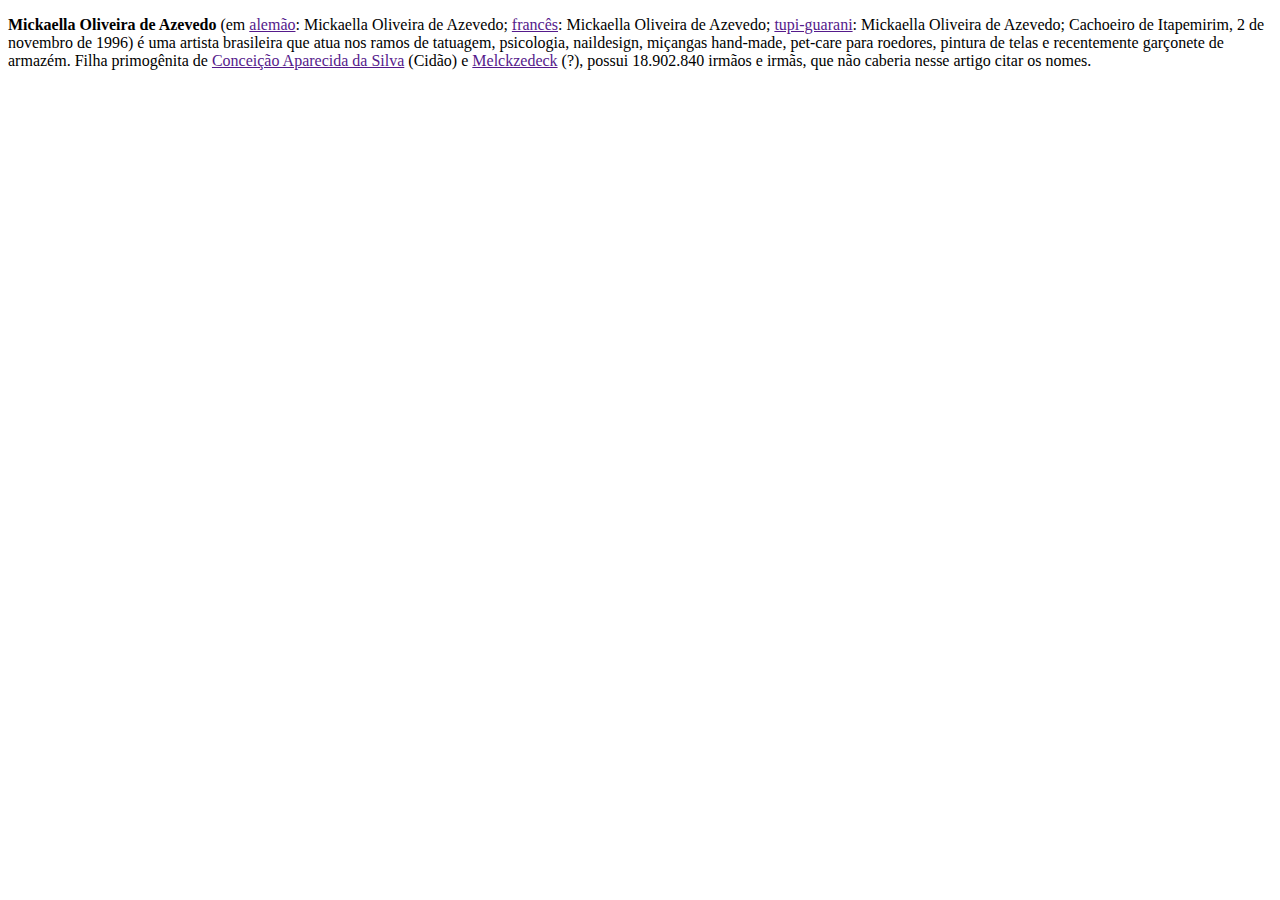
==== about.html @ dc91857d "about add" ====
<!DOCTYPE html>
<html lang="pt-br">
<head>
    <meta charset="UTF-8">
    <meta http-equiv="X-UA-Compatible" content="IE=edge">
    <meta name="viewport" content="width=device-width, initial-scale=1.0">
    <title>About</title>
</head>
<body>
    <header>

    </header>

    <section class="normal">
        <p>
            <strong>Mickaella Oliveira de Azevedo</strong> (em <a href="">alemão</a>: Mickaella Oliveira de Azevedo; <a href="">francês</a>: Mickaella Oliveira de Azevedo; <a href="">tupi-guarani</a>: Mickaella Oliveira de Azevedo; Cachoeiro de Itapemirim, 2 de novembro de 1996) é uma artista brasileira que atua nos ramos de tatuagem, psicologia, naildesign, miçangas hand-made, pet-care para roedores, pintura de telas e recentemente garçonete de armazém. Filha primogênita de <a href="">Conceição Aparecida da Silva</a> (Cidão) e <a href="">Melckzedeck</a> (?), possui 18.902.840 irmãos e irmãs, que não caberia nesse artigo citar os nomes.
        </p>
    </section>

    <section class="img">

    </section>

    <section class="normal">

    </section>

    <section class="img">

    </section>



    <footer>

    </footer>
</body>
</html>
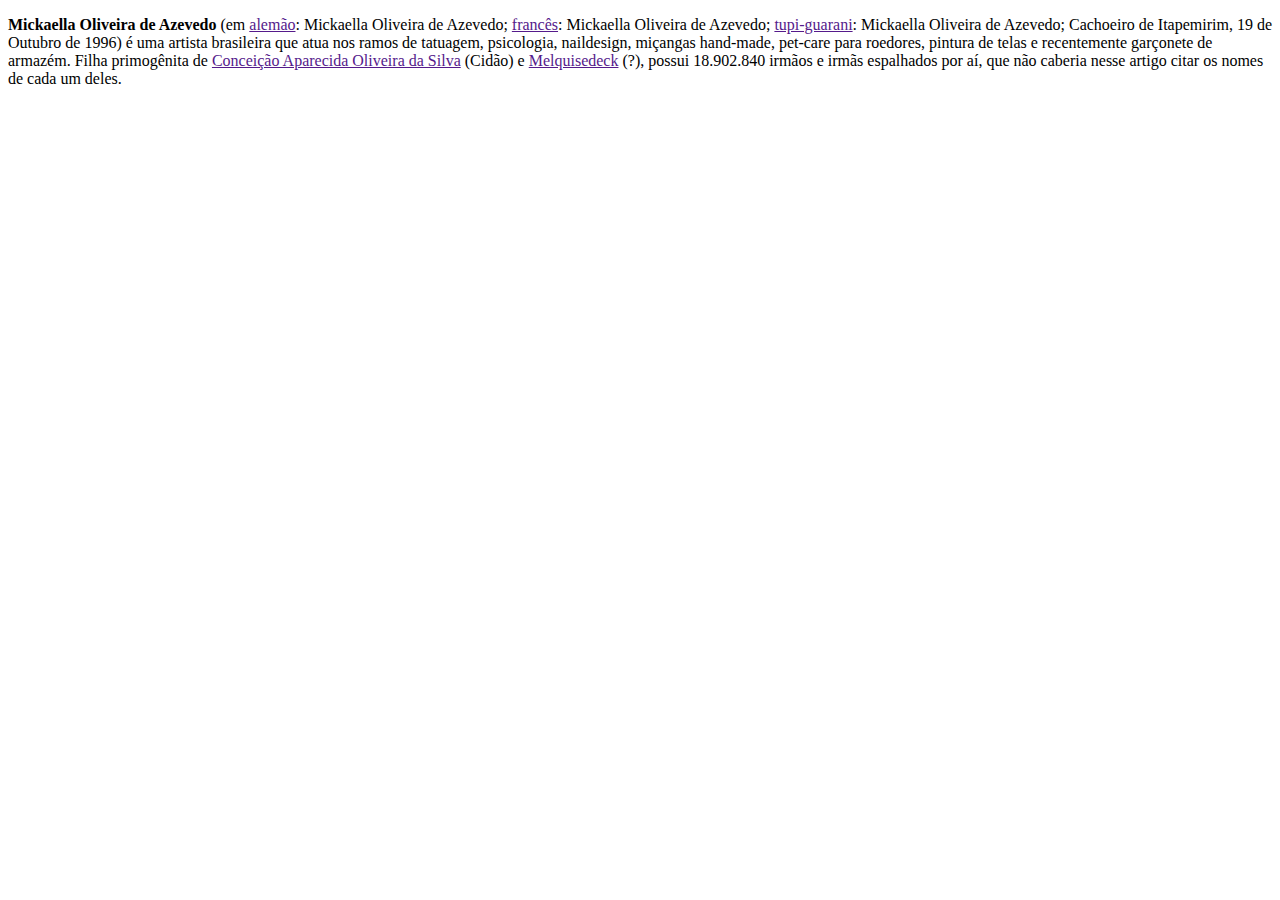
==== commit f8bacefa: "icons + img 1800" ====
--- a/about.html
+++ b/about.html
@@ -13,7 +13,7 @@
 
     <section class="normal">
         <p>
-            <strong>Mickaella Oliveira de Azevedo</strong> (em <a href="">alemão</a>: Mickaella Oliveira de Azevedo; <a href="">francês</a>: Mickaella Oliveira de Azevedo; <a href="">tupi-guarani</a>: Mickaella Oliveira de Azevedo; Cachoeiro de Itapemirim, 2 de novembro de 1996) é uma artista brasileira que atua nos ramos de tatuagem, psicologia, naildesign, miçangas hand-made, pet-care para roedores, pintura de telas e recentemente garçonete de armazém. Filha primogênita de <a href="">Conceição Aparecida da Silva</a> (Cidão) e <a href="">Melckzedeck</a> (?), possui 18.902.840 irmãos e irmãs, que não caberia nesse artigo citar os nomes.
+            <strong>Mickaella Oliveira de Azevedo</strong> (em <a href="">alemão</a>: Mickaella Oliveira de Azevedo; <a href="">francês</a>: Mickaella Oliveira de Azevedo; <a href="">tupi-guarani</a>: Mickaella Oliveira de Azevedo; Cachoeiro de Itapemirim, 19 de Outubro de 1996) é uma artista brasileira que atua nos ramos de tatuagem, psicologia, naildesign, miçangas hand-made, pet-care para roedores, pintura de telas e recentemente garçonete de armazém. Filha primogênita de <a href="">Conceição Aparecida Oliveira da Silva</a> (Cidão) e <a href="">Melquisedeck</a> (?), possui 18.902.840 irmãos e irmãs espalhados por aí, que não caberia nesse artigo citar os nomes de cada um deles.
         </p>
     </section>
 
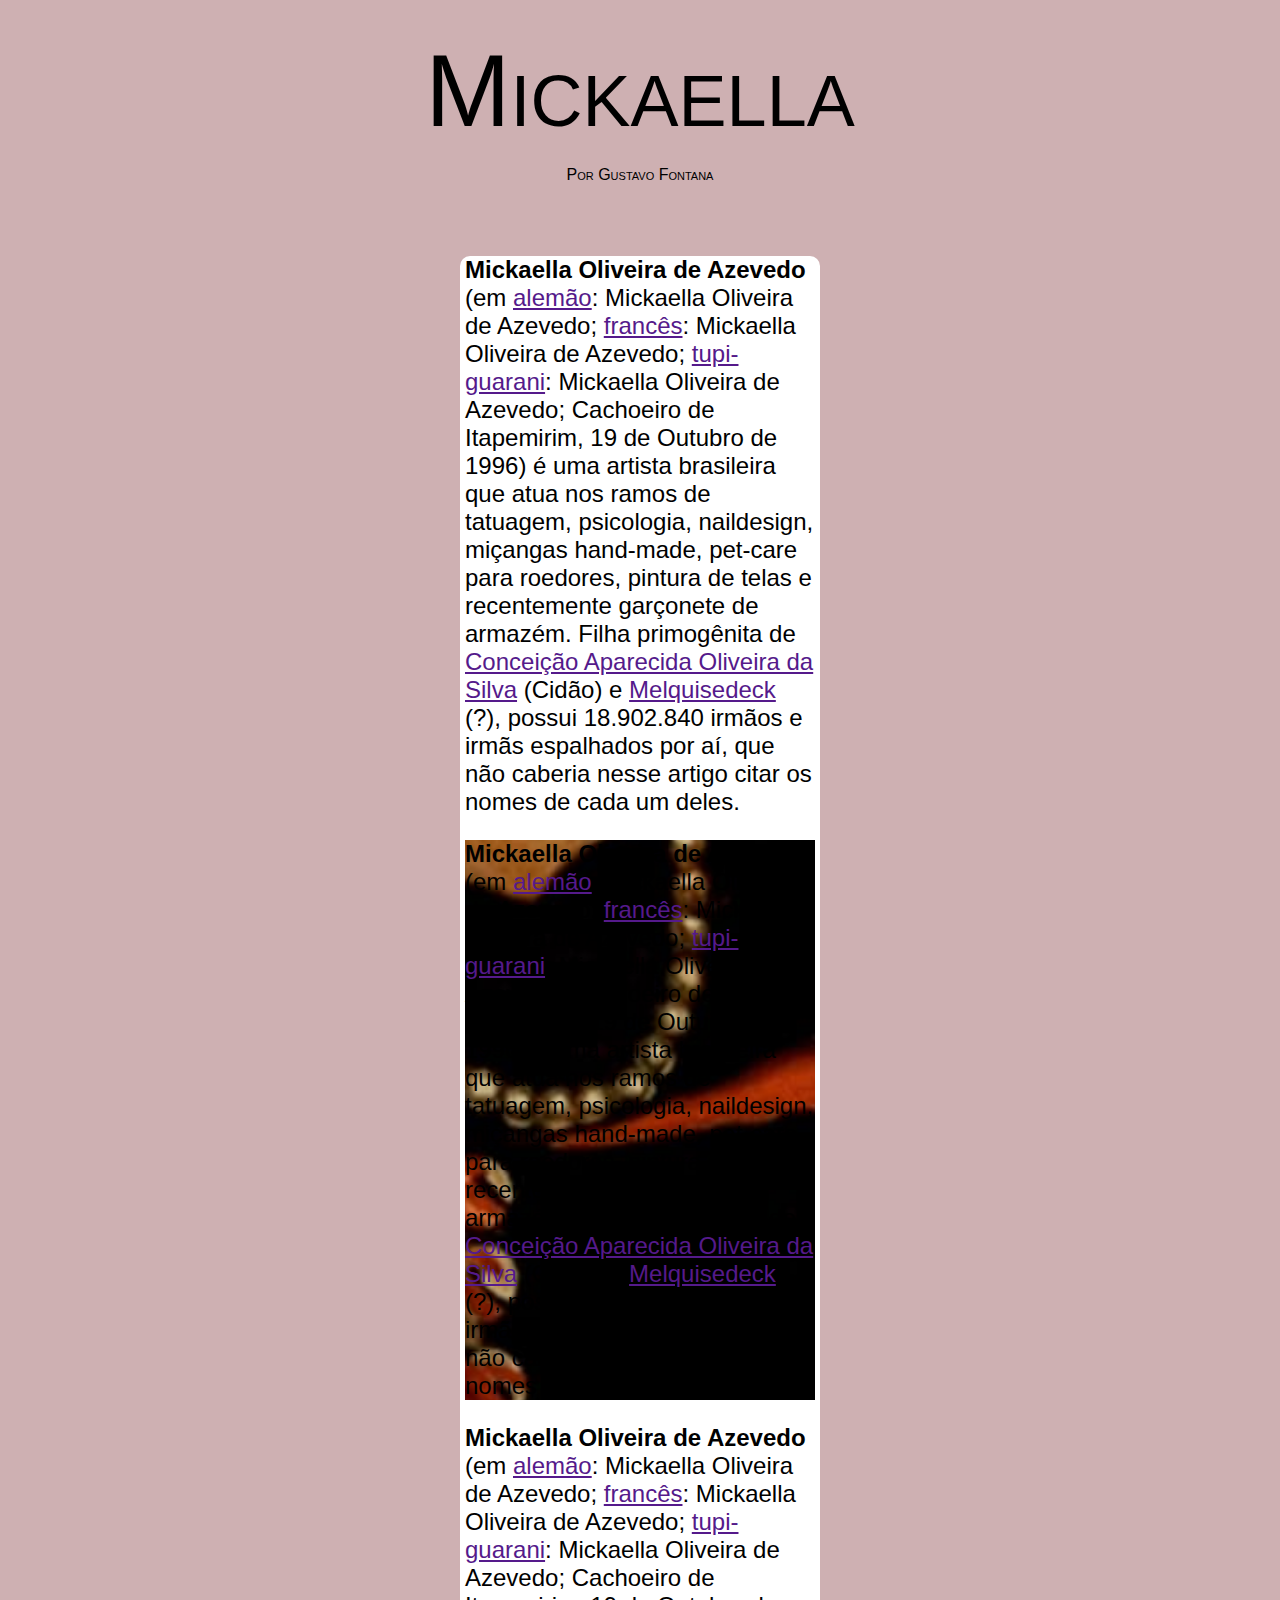
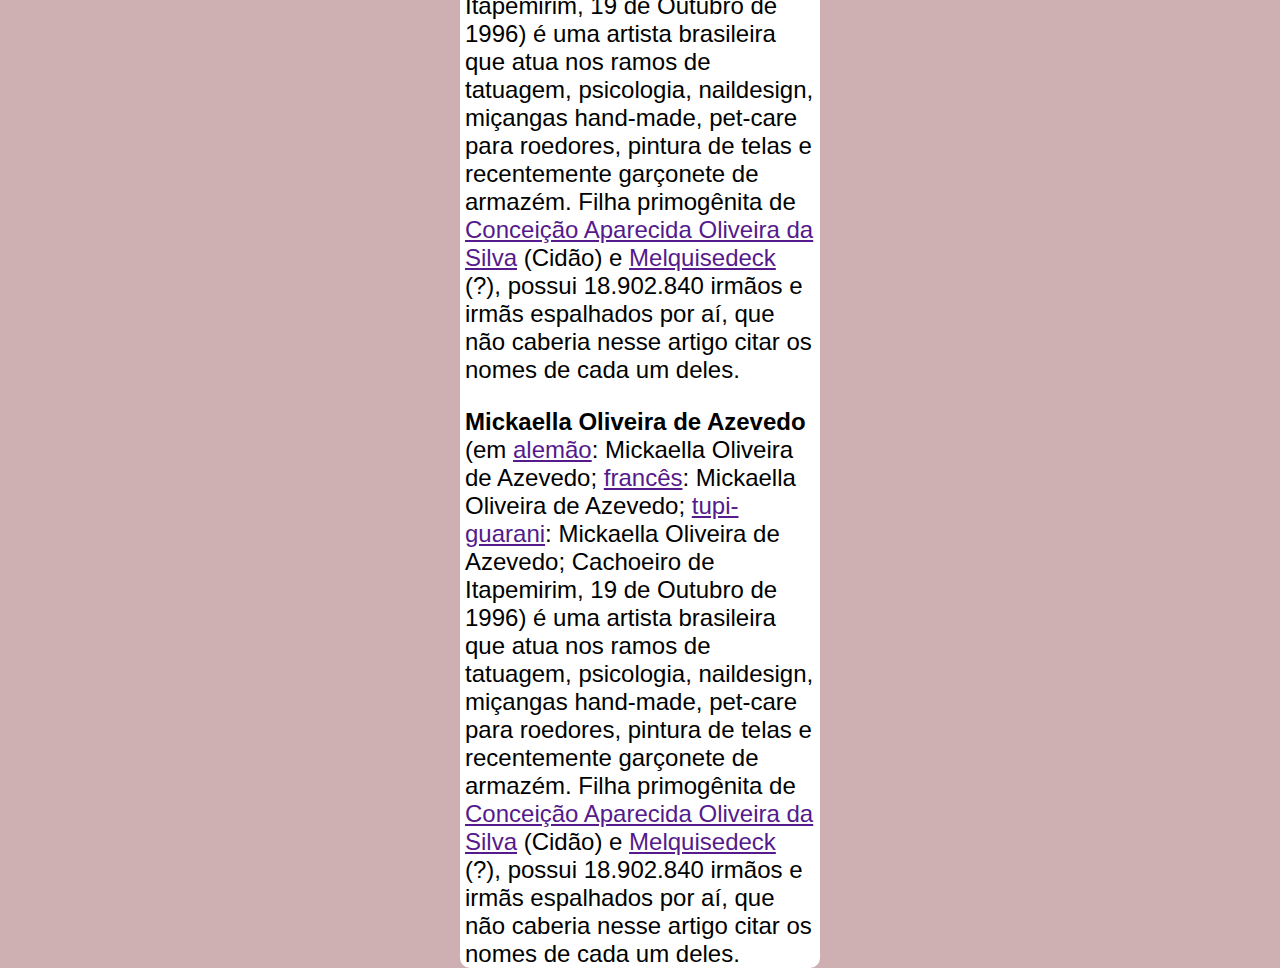
==== commit df942281: "image" ====
--- a/about.html
+++ b/about.html
@@ -5,29 +5,36 @@
     <meta http-equiv="X-UA-Compatible" content="IE=edge">
     <meta name="viewport" content="width=device-width, initial-scale=1.0">
     <title>About</title>
+    <link rel="stylesheet" href="style/style.css">
 </head>
 <body>
-    <header>
-
+    <header id="header-about">
+        <a href="index.html">Mickaella</a>
+        <p>Por <a href="#">Gustavo Fontana</a></p>
     </header>
 
-    <section class="normal">
-        <p>
-            <strong>Mickaella Oliveira de Azevedo</strong> (em <a href="">alemão</a>: Mickaella Oliveira de Azevedo; <a href="">francês</a>: Mickaella Oliveira de Azevedo; <a href="">tupi-guarani</a>: Mickaella Oliveira de Azevedo; Cachoeiro de Itapemirim, 19 de Outubro de 1996) é uma artista brasileira que atua nos ramos de tatuagem, psicologia, naildesign, miçangas hand-made, pet-care para roedores, pintura de telas e recentemente garçonete de armazém. Filha primogênita de <a href="">Conceição Aparecida Oliveira da Silva</a> (Cidão) e <a href="">Melquisedeck</a> (?), possui 18.902.840 irmãos e irmãs espalhados por aí, que não caberia nesse artigo citar os nomes de cada um deles.
-        </p>
-    </section>
-
-    <section class="img">
-
-    </section>
-
-    <section class="normal">
-
-    </section>
-
-    <section class="img">
-
-    </section>
+    <main id="main-about">
+        <section class="normal">
+            <p>
+                <strong>Mickaella Oliveira de Azevedo</strong> (em <a href="">alemão</a>: Mickaella Oliveira de Azevedo; <a href="">francês</a>: Mickaella Oliveira de Azevedo; <a href="">tupi-guarani</a>: Mickaella Oliveira de Azevedo; Cachoeiro de Itapemirim, 19 de Outubro de 1996) é uma artista brasileira que atua nos ramos de tatuagem, psicologia, naildesign, miçangas hand-made, pet-care para roedores, pintura de telas e recentemente garçonete de armazém. Filha primogênita de <a href="">Conceição Aparecida Oliveira da Silva</a> (Cidão) e <a href="">Melquisedeck</a> (?), possui 18.902.840 irmãos e irmãs espalhados por aí, que não caberia nesse artigo citar os nomes de cada um deles.
+            </p>
+        </section>
+        <section class="img" id="img01">
+            <p>
+                <strong>Mickaella Oliveira de Azevedo</strong> (em <a href="">alemão</a>: Mickaella Oliveira de Azevedo; <a href="">francês</a>: Mickaella Oliveira de Azevedo; <a href="">tupi-guarani</a>: Mickaella Oliveira de Azevedo; Cachoeiro de Itapemirim, 19 de Outubro de 1996) é uma artista brasileira que atua nos ramos de tatuagem, psicologia, naildesign, miçangas hand-made, pet-care para roedores, pintura de telas e recentemente garçonete de armazém. Filha primogênita de <a href="">Conceição Aparecida Oliveira da Silva</a> (Cidão) e <a href="">Melquisedeck</a> (?), possui 18.902.840 irmãos e irmãs espalhados por aí, que não caberia nesse artigo citar os nomes de cada um deles.
+            </p>
+        </section>
+        <section class="normal">
+            <p>
+                <strong>Mickaella Oliveira de Azevedo</strong> (em <a href="">alemão</a>: Mickaella Oliveira de Azevedo; <a href="">francês</a>: Mickaella Oliveira de Azevedo; <a href="">tupi-guarani</a>: Mickaella Oliveira de Azevedo; Cachoeiro de Itapemirim, 19 de Outubro de 1996) é uma artista brasileira que atua nos ramos de tatuagem, psicologia, naildesign, miçangas hand-made, pet-care para roedores, pintura de telas e recentemente garçonete de armazém. Filha primogênita de <a href="">Conceição Aparecida Oliveira da Silva</a> (Cidão) e <a href="">Melquisedeck</a> (?), possui 18.902.840 irmãos e irmãs espalhados por aí, que não caberia nesse artigo citar os nomes de cada um deles.
+            </p>
+        </section>
+        <section class="img" id="img02">
+            <p>
+                <strong>Mickaella Oliveira de Azevedo</strong> (em <a href="">alemão</a>: Mickaella Oliveira de Azevedo; <a href="">francês</a>: Mickaella Oliveira de Azevedo; <a href="">tupi-guarani</a>: Mickaella Oliveira de Azevedo; Cachoeiro de Itapemirim, 19 de Outubro de 1996) é uma artista brasileira que atua nos ramos de tatuagem, psicologia, naildesign, miçangas hand-made, pet-care para roedores, pintura de telas e recentemente garçonete de armazém. Filha primogênita de <a href="">Conceição Aparecida Oliveira da Silva</a> (Cidão) e <a href="">Melquisedeck</a> (?), possui 18.902.840 irmãos e irmãs espalhados por aí, que não caberia nesse artigo citar os nomes de cada um deles.
+            </p>
+        </section>
+    </main>
 
 
 
--- a/style/style.css
+++ b/style/style.css
@@ -0,0 +1,222 @@
+@charset "UTF-8";
+
+:root {
+    --color01: #ceb0b2;
+    --color02: 
+    --color03:
+    --font01:
+    --font02: Arial, Helvetica, sans-serif;
+}
+
+:root {
+    --font01: arial, helvetica, sans-serif;
+}
+
+body, ul {
+    margin: 0px;
+    padding: 0px;
+    background-color: var(--color01);
+    max-height: 100vh;
+}
+
+#social-media, #menu a {
+    color: black;
+    text-decoration: none;
+    font-family: sans-serif;
+}
+
+/*#menu a {
+    color: black;
+    text-decoration: none;
+    font-family: sans-serif;
+}*/
+
+#social-media a:hover {
+    background-color: #bea1a398;
+    border-radius: 5px;
+}
+
+#menu a:hover {
+    background-color: #bea1a398;
+    border-radius: 5px;
+}
+
+#logo {
+    /*margin: 0 0rem;*/
+    padding: 2rem;
+    font-family: sans-serif;
+    text-align: center;
+    font-size: 8vw;
+    font-variant: small-caps;
+    background: #ceb0b2;
+}
+
+#header {
+    box-sizing: border-box;
+    /*height: 70px;*/
+    padding: 1rem;
+    /*display: flex;*/
+    align-items: center;
+    justify-content: space-between;
+    background: #ceb0b2;
+}
+
+#nav {
+    padding: 1rem;
+    margin: -1rem;
+    background: #ceb0b2;
+}
+
+#social-media {
+    text-align: right;
+    /*display: flex;
+    gap: .5rem;*/
+}
+
+#social-media img {
+    display: inline;
+    margin-left: 2px;
+    box-shadow: 1px 1px 1px 0px rgba(0, 0, 0, 0.137);
+
+    border-radius: 3px;
+}
+
+#menu {
+    display: flex;
+    list-style: none;
+    gap: .5rem;
+    margin: auto;
+    justify-content: center;
+    background-color: #ceb0b2;
+}
+
+#menu a {
+    display: block;
+    padding: .5rem;
+}
+
+#btn-mobile {
+    display: none;
+}
+
+#main {
+    background-color: #ceb0b2;
+    display: block;
+    max-width: 1000px;
+    min-width: 300px;
+    margin: auto;
+}
+
+#main img {
+    width: 100%;
+    max-width: 600px;
+    display: block;
+    margin: auto;
+}
+
+@media (max-width: 600px) {
+
+    #header {
+        display: flex;
+    }
+
+    #menu {
+        display: block;
+        position: absolute;
+        width: 100%;
+        top: 100px;
+        right: 0px;
+        background: rgba(0, 0, 0, .05);
+        height: 0px;
+        transition: .6s;
+        z-index: 1000;
+        visibility: hidden;
+        overflow-y: hidden;
+    }
+    #nav.active #menu {
+        height: calc(100vh - 100px);
+        /*height: auto;*/
+        visibility: visible;
+        overflow-y: auto;
+    }
+    #menu a {
+        padding: 1rem .5rem;
+        margin: 0 1rem;
+        border-bottom: 2px solid #ceb0b2;
+    }
+    #btn-mobile {
+        display: flex;
+        padding: .5rem 1rem;
+        font-size: 1rem;
+        border: none;
+        background: none;
+        cursor: pointer;
+        gap: .5rem;
+    }
+
+    #hamburger {
+        color: black;
+        justify-content: left;
+        border-top: 2px solid;
+        width: 20px;
+    }
+    #hamburger::after, #hamburger::before {
+        content: '';
+        display: block;
+        width: 20px;
+        height: 2px;
+        background: currentColor;
+        margin-top: 5px;
+        transition: .3s;
+        position: relative;
+
+    }
+    #nav.active #hamburger {
+        border-top-color: transparent;
+    }
+
+    #nav.active #hamburger::before {
+        transform: rotate(135deg);
+    }
+
+    #nav.active #hamburger::after {
+        transform: rotate(-135deg);
+        top: -7px;
+    }
+}
+
+#header-about {
+    padding: 2rem;
+    font-family: sans-serif;
+    text-align: center;
+    font-size: 8vw;
+    font-variant: small-caps;
+}
+
+#header-about p{
+    font-size: 16px;
+}
+
+#header-about a {
+    color: black;
+    text-decoration: none;
+}
+
+#main-about {
+    padding: 0px 5px;
+    border-radius: 10px;
+    background-color: white;
+    font-family: sans-serif;
+    font-size: 1.5em;
+    margin: auto;
+    max-width: 350px;
+}
+
+section#img01 {
+
+    background-image: url(../images/historical.JPG);
+    background-repeat: no-repeat;
+    background-position: center center;
+    background-size: cover;
+    background-attachment: fixed;
+}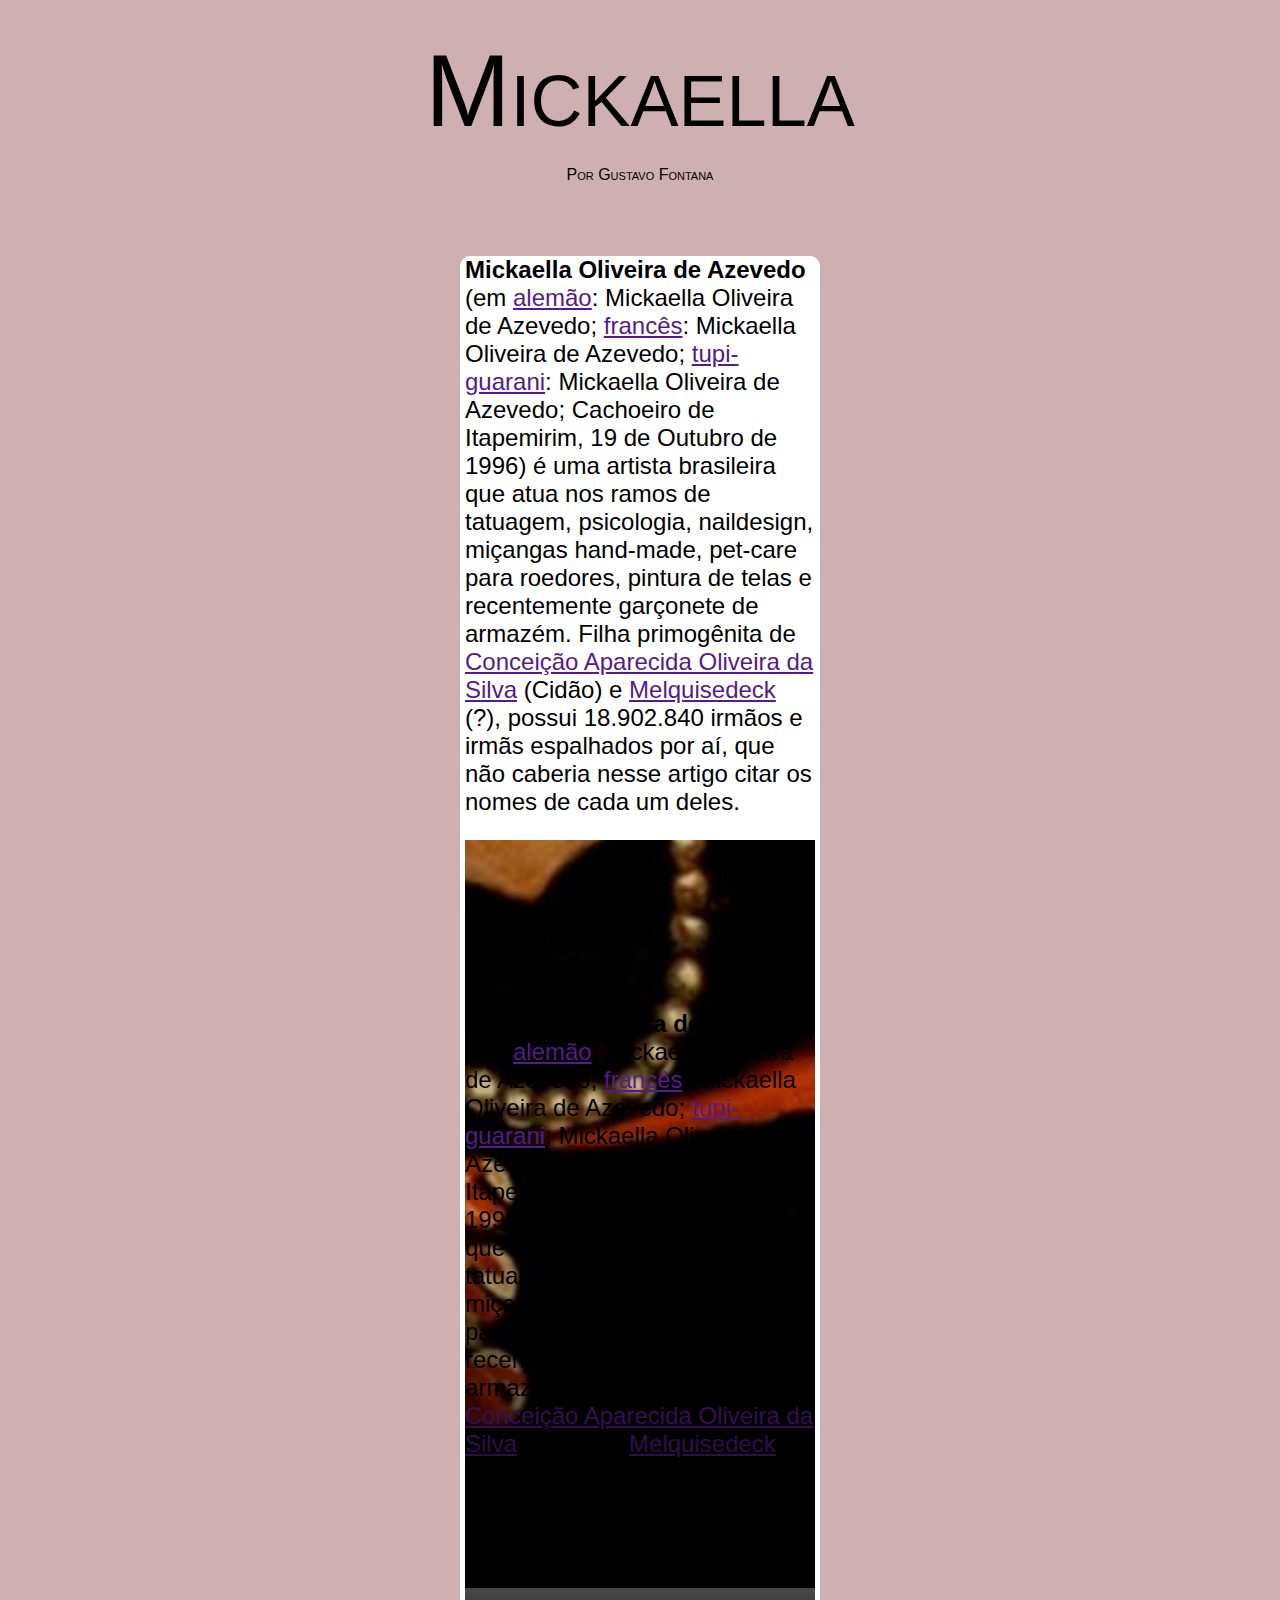
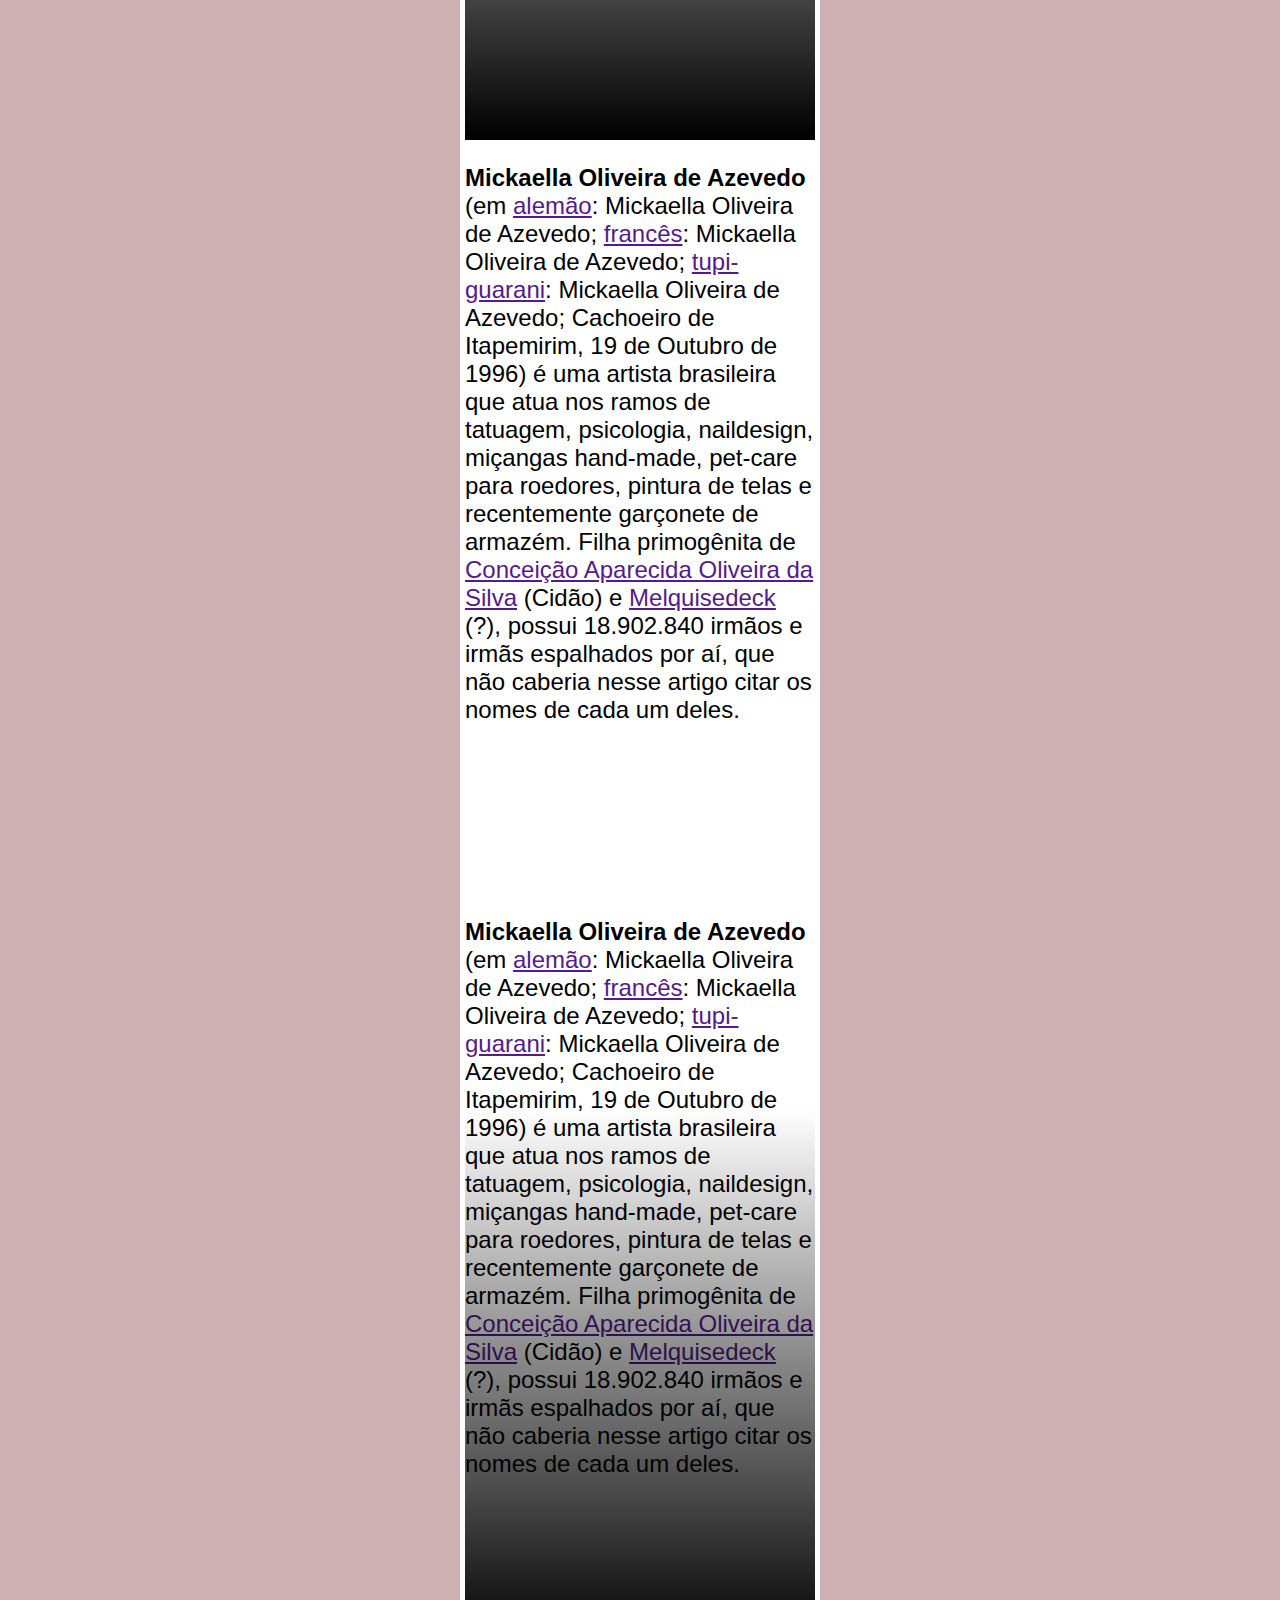
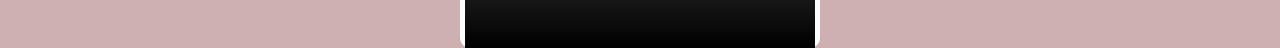
==== commit 4a01352e: "parallax" ====
--- a/about.html
+++ b/about.html
@@ -5,6 +5,7 @@
     <meta http-equiv="X-UA-Compatible" content="IE=edge">
     <meta name="viewport" content="width=device-width, initial-scale=1.0">
     <title>About</title>
+    <link rel="shortcut icon" href="images/micka.ico" type="image/x-icon">
     <link rel="stylesheet" href="style/style.css">
 </head>
 <body>
--- a/style/style.css
+++ b/style/style.css
@@ -17,6 +17,7 @@
     padding: 0px;
     background-color: var(--color01);
     max-height: 100vh;
+    
 }
 
 #social-media, #menu a {
@@ -75,9 +76,8 @@
 
 #social-media img {
     display: inline;
-    margin-left: 2px;
+    margin-right: 1.5px;
     box-shadow: 1px 1px 1px 0px rgba(0, 0, 0, 0.137);
-
     border-radius: 3px;
 }
 
@@ -105,6 +105,7 @@
     max-width: 1000px;
     min-width: 300px;
     margin: auto;
+    
 }
 
 #main img {
@@ -112,6 +113,7 @@
     max-width: 600px;
     display: block;
     margin: auto;
+    
 }
 
 @media (max-width: 600px) {
@@ -212,11 +214,43 @@
     max-width: 350px;
 }
 
-section#img01 {
+section.img {
+    display: flex;
+    flex-direction: column;
+    justify-content: center;
+    height: 100vh !important;
+    width: 100%;
+    position: relative;
+    overflow: hidden;
+    background-position: 50% 50%;
+    background-repeat: no-repeat;
+    background-attachment: fixed;
+    background-size: cover;
+    -webkit-background-size: cover;
+    -moz-background-size: cover;
+    -o-background-size: cover;
+}
+
+section.img:after{
+    content: "";
+    height: 100%;
+    width: 100%;
+    position: absolute;
+    z-index: 8;
+    background: -moz-linear-gradient(to bottom, rgba(0,0,0,0) 0, rgba(0,0,0,0) 40%, #000 100% );
+    background: -webkit-linear-gradient(to bottom, rgba(0,0,0,0) 0, rgba(0,0,0,0) 40%, #000 100% );
+    background: linear-gradient(to bottom, rgba(0,0,0,0) 0, rgba(0,0,0,0) 40%, #000 100% );
+  }
+  
+
+section.img#img01 {
 
     background-image: url(../images/historical.JPG);
     background-repeat: no-repeat;
     background-position: center center;
     background-size: cover;
+    -webkit-background-size: cover;
+    -moz-background-size: cover;
+    -o-background-size: cover;
     background-attachment: fixed;
 }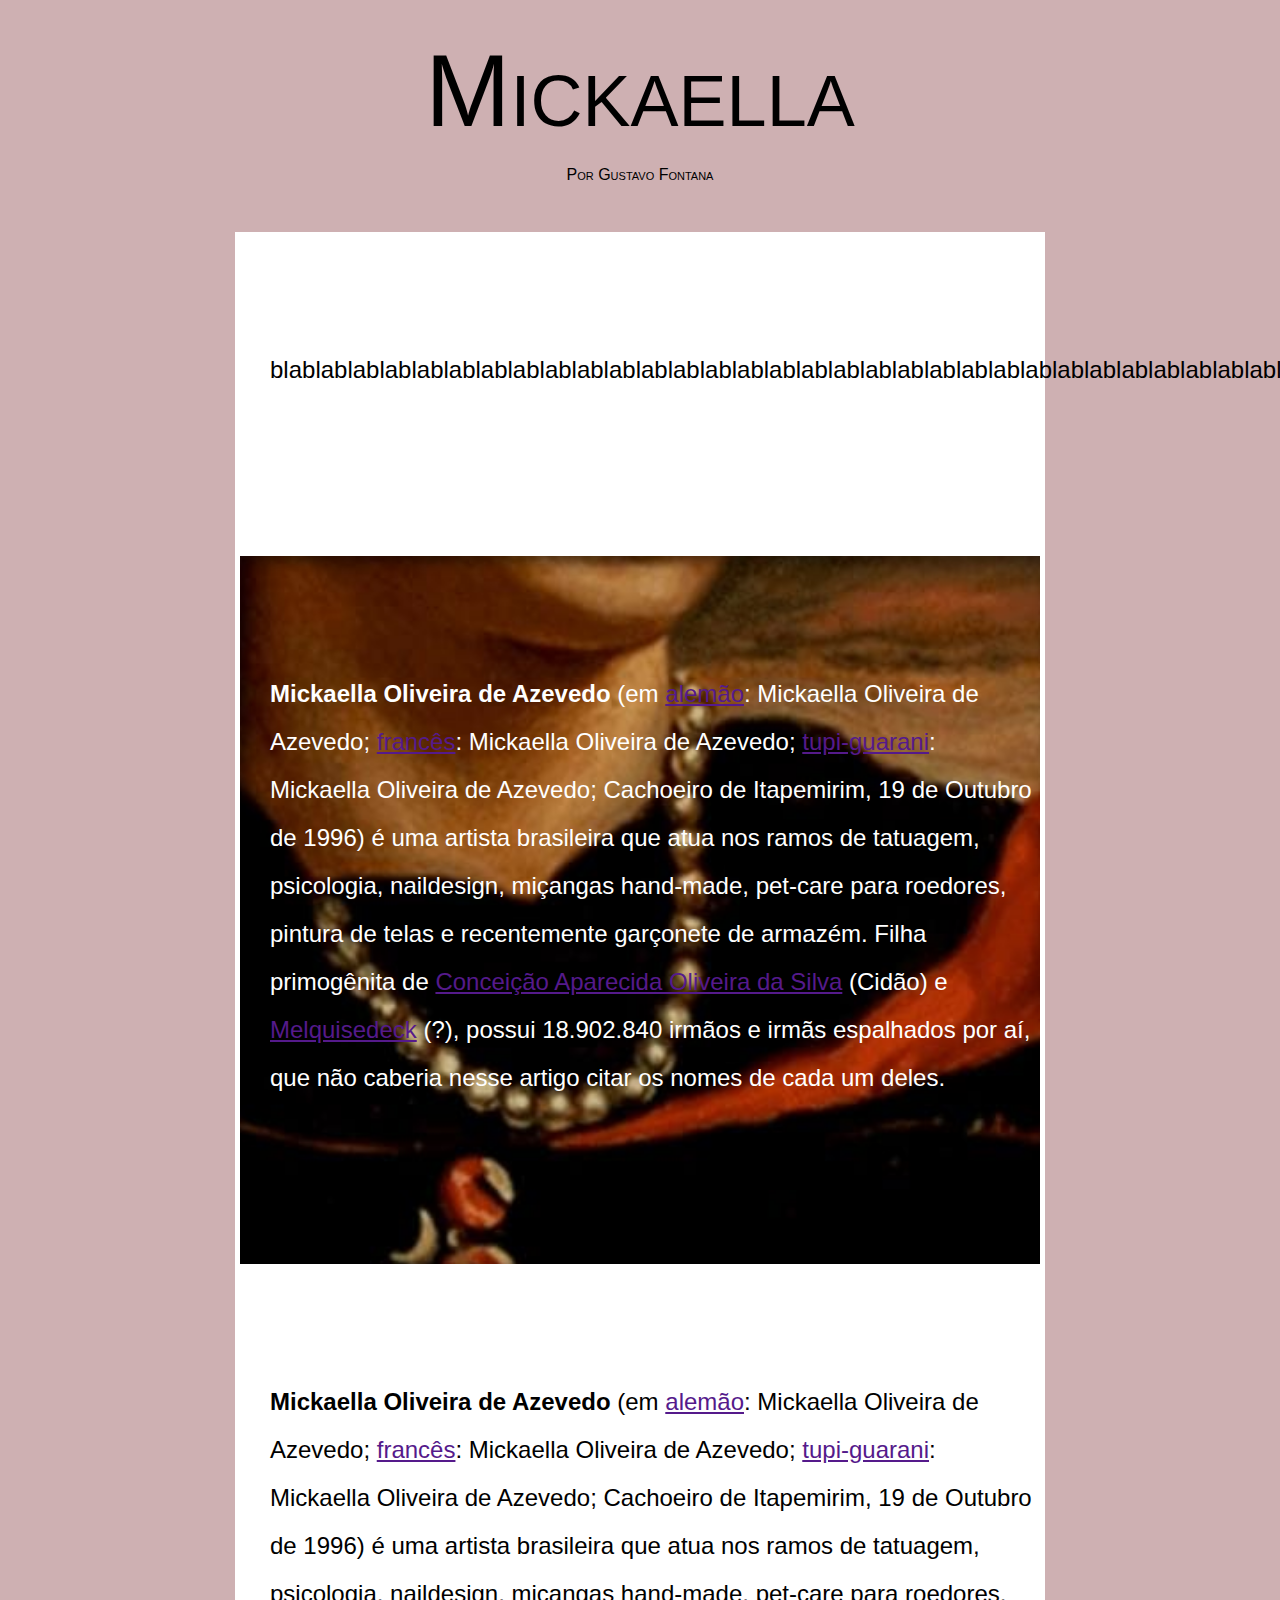
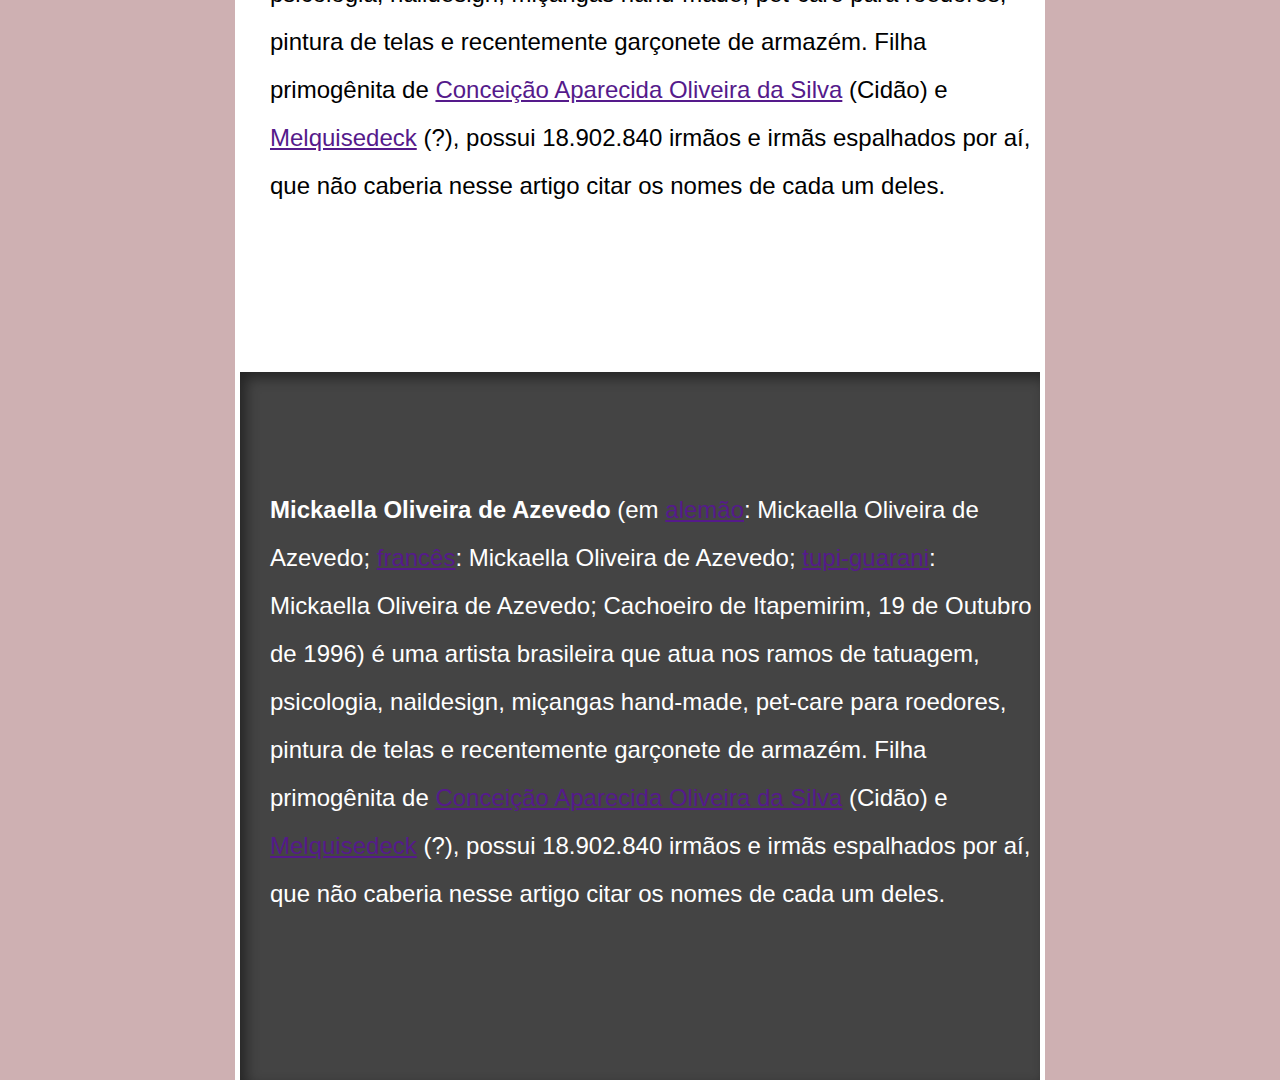
==== commit 7852a97e: "another" ====
--- a/about.html
+++ b/about.html
@@ -17,7 +17,7 @@
     <main id="main-about">
         <section class="normal">
             <p>
-                <strong>Mickaella Oliveira de Azevedo</strong> (em <a href="">alemão</a>: Mickaella Oliveira de Azevedo; <a href="">francês</a>: Mickaella Oliveira de Azevedo; <a href="">tupi-guarani</a>: Mickaella Oliveira de Azevedo; Cachoeiro de Itapemirim, 19 de Outubro de 1996) é uma artista brasileira que atua nos ramos de tatuagem, psicologia, naildesign, miçangas hand-made, pet-care para roedores, pintura de telas e recentemente garçonete de armazém. Filha primogênita de <a href="">Conceição Aparecida Oliveira da Silva</a> (Cidão) e <a href="">Melquisedeck</a> (?), possui 18.902.840 irmãos e irmãs espalhados por aí, que não caberia nesse artigo citar os nomes de cada um deles.
+                [base64]
             </p>
         </section>
         <section class="img" id="img01">
--- a/style/style.css
+++ b/style/style.css
@@ -206,15 +206,41 @@
 
 #main-about {
     padding: 0px 5px;
-    border-radius: 10px;
     background-color: white;
     font-family: sans-serif;
     font-size: 1.5em;
     margin: auto;
-    max-width: 350px;
+    max-width: 800px;
+}
+
+section {
+    padding-top: 10vh;
+    padding-bottom: 10vh;
+    line-height: 2em;
+    padding-left: 30px;
+    font-family: sans-serif;
+    font-size: 3 vw;
+}
+
+section > p {
+    padding-bottom: 2em;
+}
+
+section.normal {
+    background-color: white;
+    color: black;
 }
 
 section.img {
+    background-color: rgb(68, 68, 68);
+    color: white;
+    box-shadow: inset 6px 6px 13px 0px rgba(0, 0, 0, 0.462);
+    background-size: cover;
+    background-attachment: fixed;
+}
+
+/*section.img {
+    color: white;
     display: flex;
     flex-direction: column;
     justify-content: center;
@@ -228,10 +254,18 @@
     background-size: cover;
     -webkit-background-size: cover;
     -moz-background-size: cover;
-    -o-background-size: cover;
-}
-
-section.img:after{
+    -o-background-size: cover;*/
+}
+
+section.img p {
+    display: inline-block;
+    padding: 5px;
+    background-color: pink;
+    background-color: rgba(0, 0, 0, 0.514);
+    text-shadow: 1px 1px 0px black;
+}
+
+/*section.img:after{
     content: "";
     height: 100%;
     width: 100%;
@@ -240,7 +274,7 @@
     background: -moz-linear-gradient(to bottom, rgba(0,0,0,0) 0, rgba(0,0,0,0) 40%, #000 100% );
     background: -webkit-linear-gradient(to bottom, rgba(0,0,0,0) 0, rgba(0,0,0,0) 40%, #000 100% );
     background: linear-gradient(to bottom, rgba(0,0,0,0) 0, rgba(0,0,0,0) 40%, #000 100% );
-  }
+  }*/
   
 
 section.img#img01 {
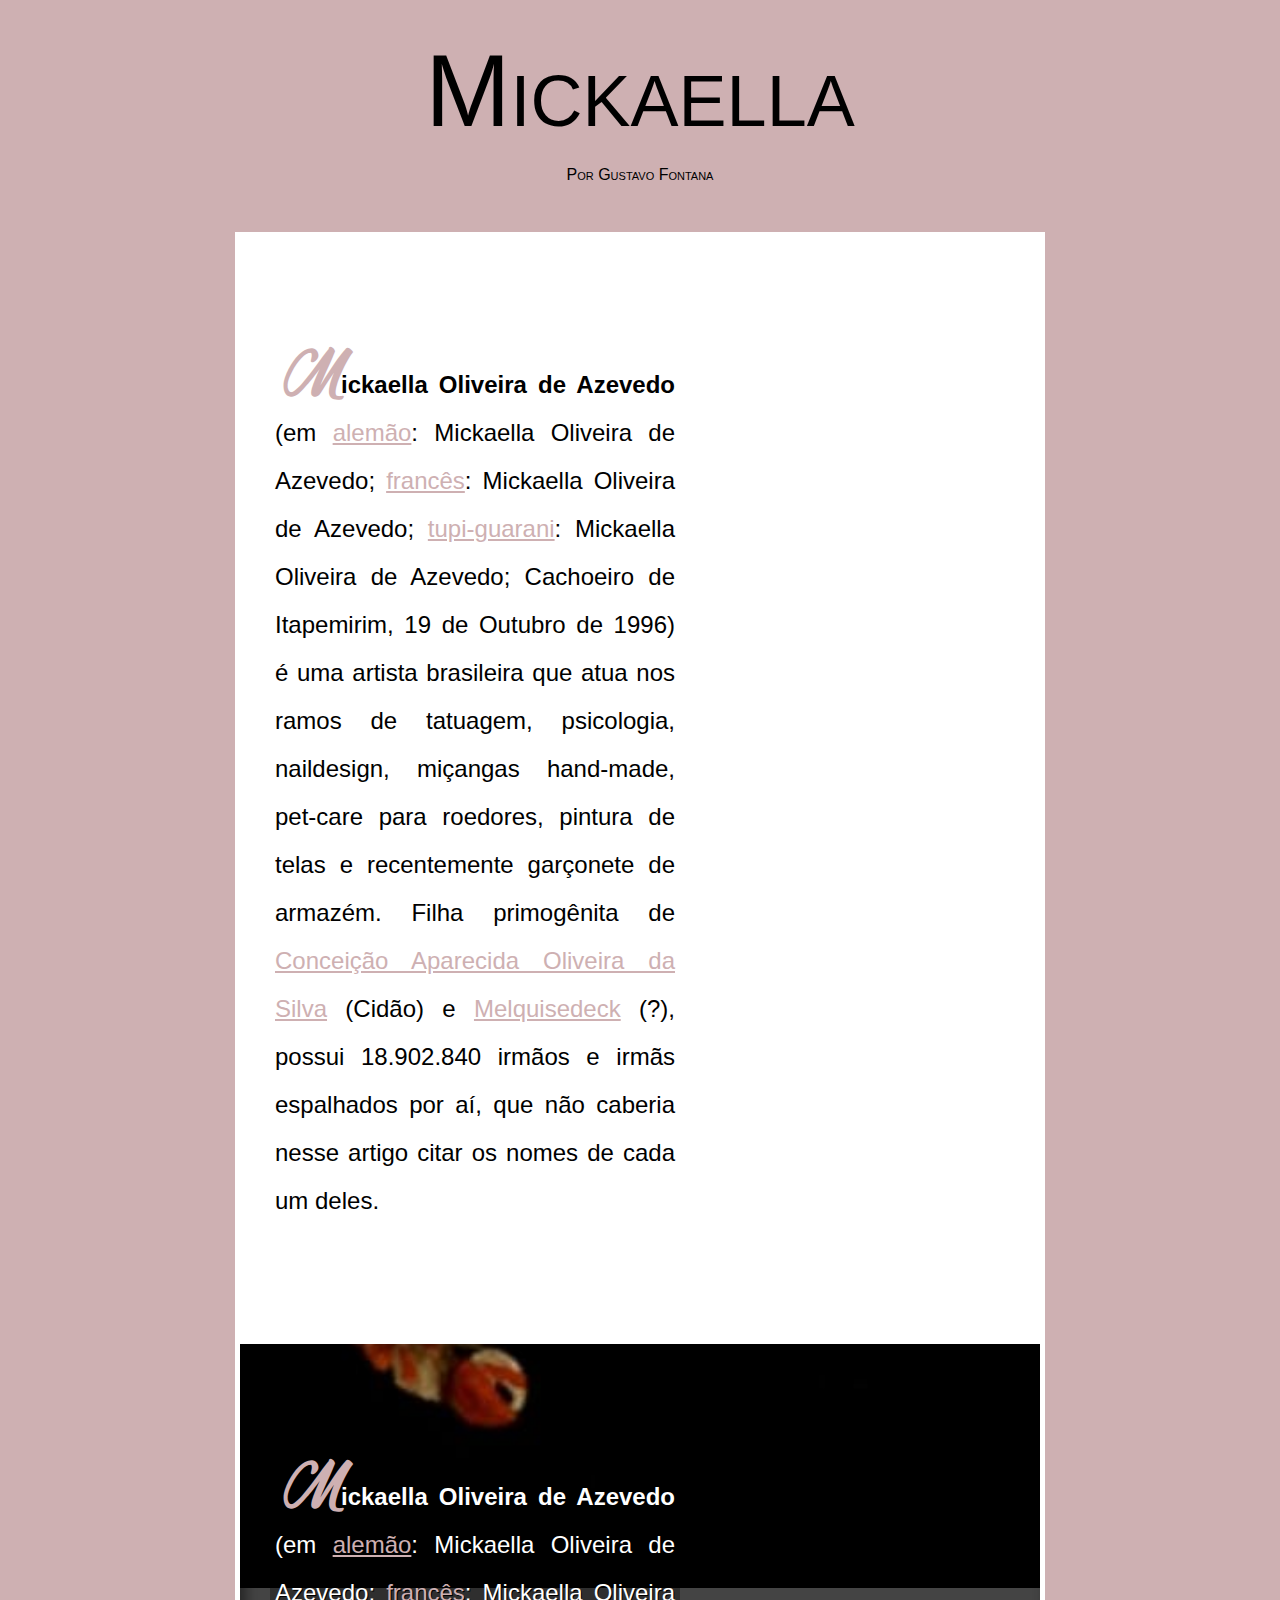
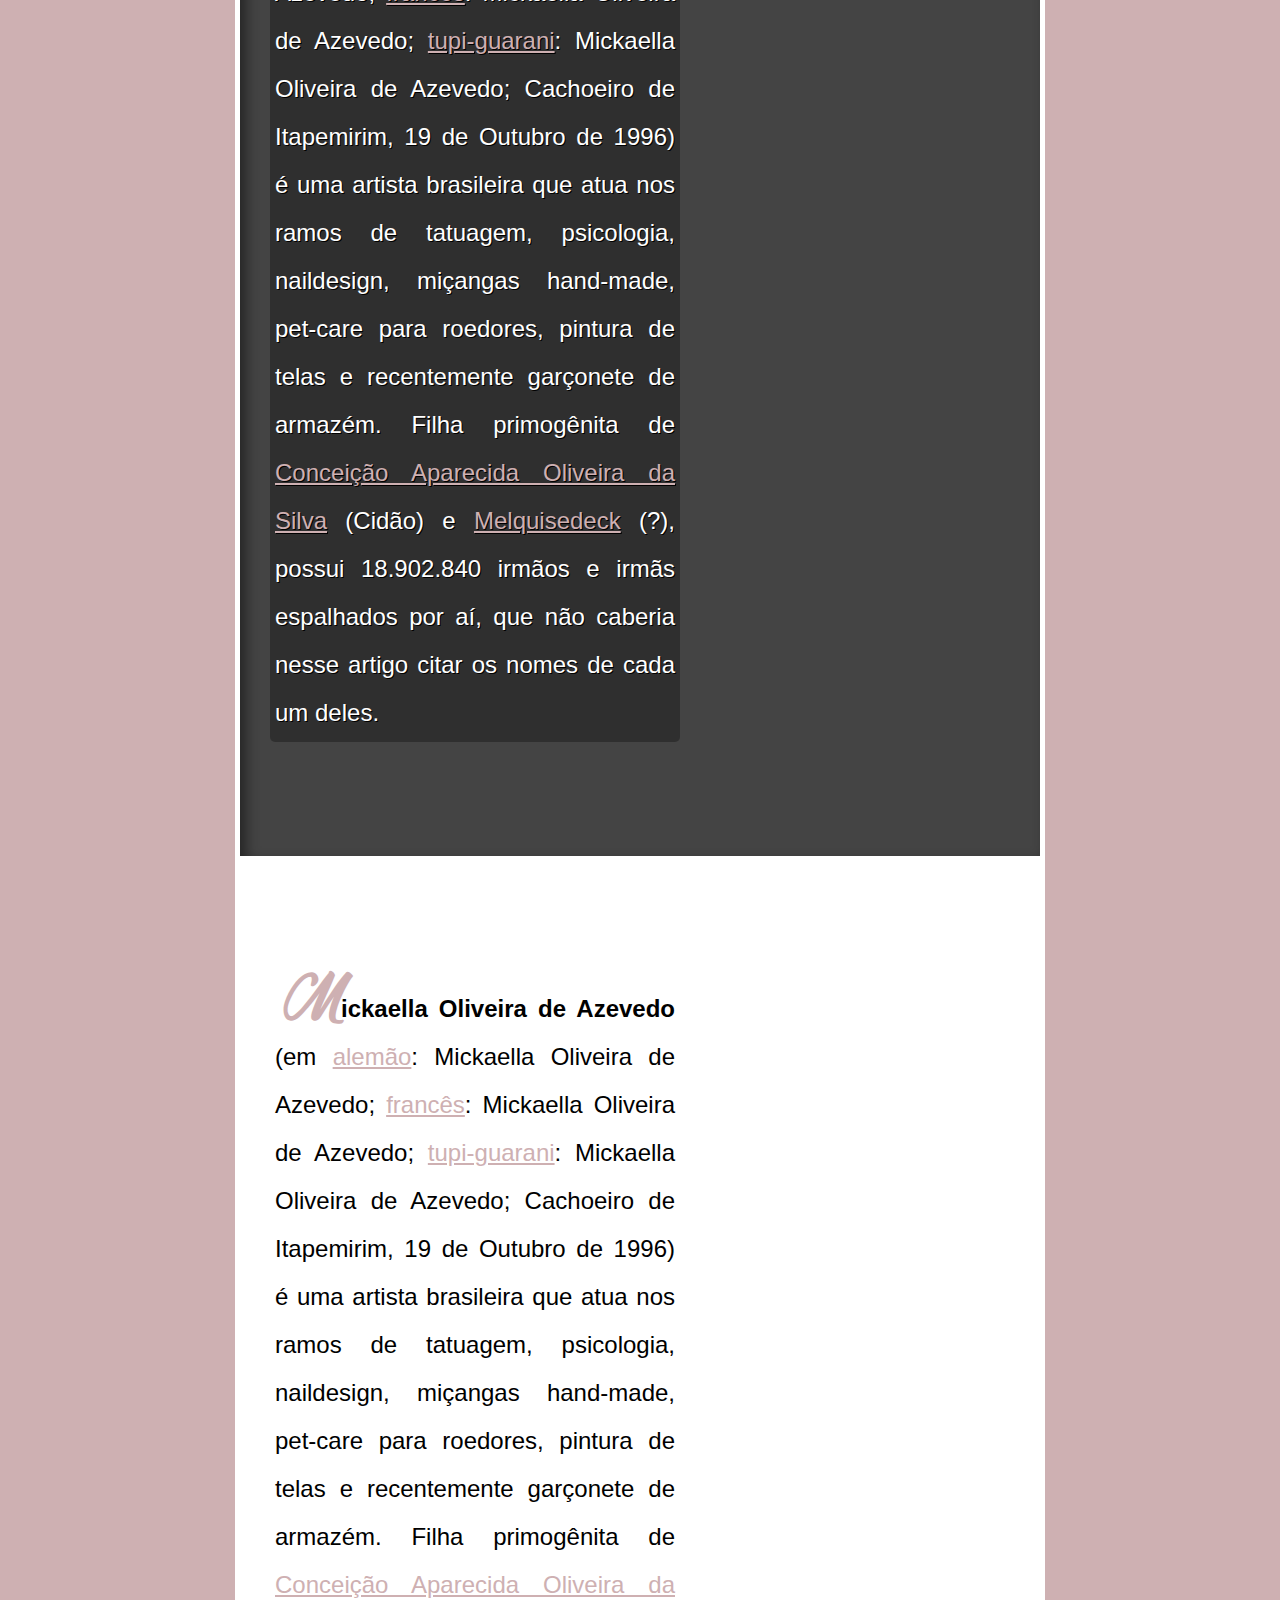
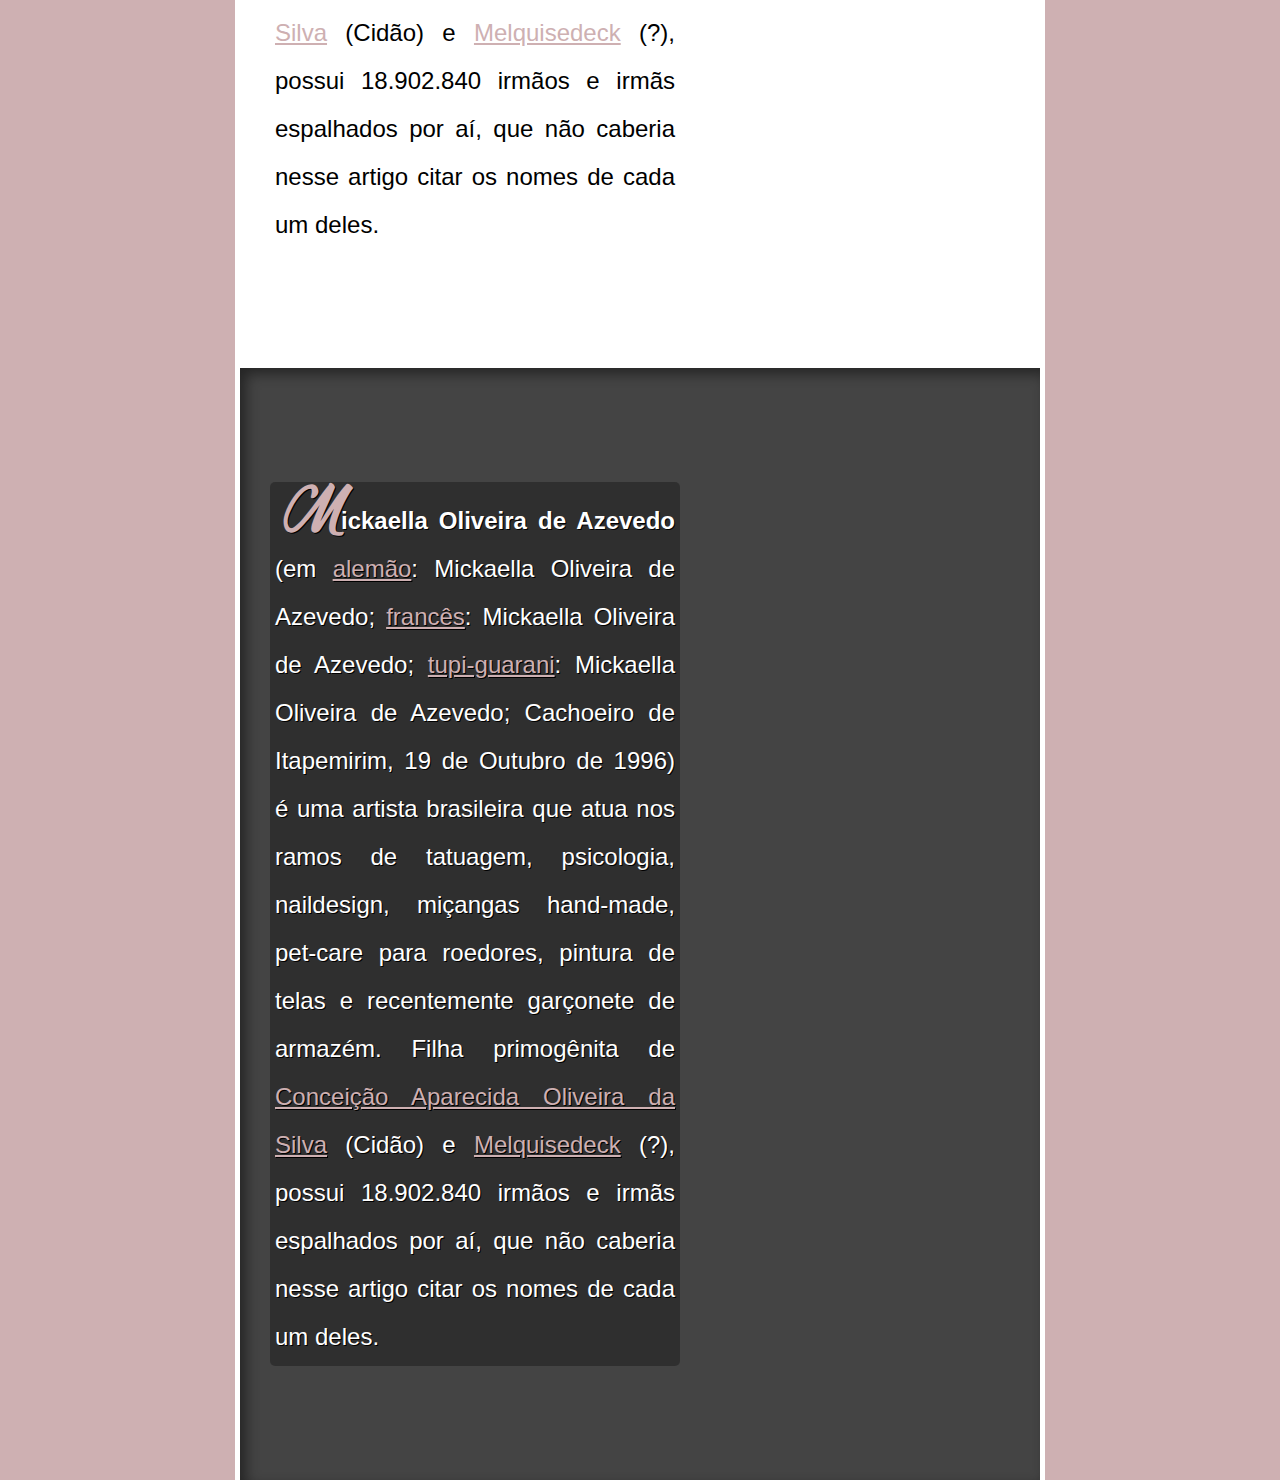
==== commit 666becac: "font" ====
--- a/about.html
+++ b/about.html
@@ -17,22 +17,22 @@
     <main id="main-about">
         <section class="normal">
             <p>
-                [base64]
+                <strong><span class="drop">M</span>ickaella Oliveira de Azevedo</strong> (em <a href="">alemão</a>: Mickaella Oliveira de Azevedo; <a href="">francês</a>: Mickaella Oliveira de Azevedo; <a href="">tupi-guarani</a>: Mickaella Oliveira de Azevedo; Cachoeiro de Itapemirim, 19 de Outubro de 1996) é uma artista brasileira que atua nos ramos de tatuagem, psicologia, naildesign, miçangas hand-made, pet-care para roedores, pintura de telas e recentemente garçonete de armazém. Filha primogênita de <a href="">Conceição Aparecida Oliveira da Silva</a> (Cidão) e <a href="">Melquisedeck</a> (?), possui 18.902.840 irmãos e irmãs espalhados por aí, que não caberia nesse artigo citar os nomes de cada um deles.
             </p>
         </section>
         <section class="img" id="img01">
-            <p>
-                <strong>Mickaella Oliveira de Azevedo</strong> (em <a href="">alemão</a>: Mickaella Oliveira de Azevedo; <a href="">francês</a>: Mickaella Oliveira de Azevedo; <a href="">tupi-guarani</a>: Mickaella Oliveira de Azevedo; Cachoeiro de Itapemirim, 19 de Outubro de 1996) é uma artista brasileira que atua nos ramos de tatuagem, psicologia, naildesign, miçangas hand-made, pet-care para roedores, pintura de telas e recentemente garçonete de armazém. Filha primogênita de <a href="">Conceição Aparecida Oliveira da Silva</a> (Cidão) e <a href="">Melquisedeck</a> (?), possui 18.902.840 irmãos e irmãs espalhados por aí, que não caberia nesse artigo citar os nomes de cada um deles.
-            </p>
+                <p>
+                <strong><span class="drop">M</span>ickaella Oliveira de Azevedo</strong> (em <a href="">alemão</a>: Mickaella Oliveira de Azevedo; <a href="">francês</a>: Mickaella Oliveira de Azevedo; <a href="">tupi-guarani</a>: Mickaella Oliveira de Azevedo; Cachoeiro de Itapemirim, 19 de Outubro de 1996) é uma artista brasileira que atua nos ramos de tatuagem, psicologia, naildesign, miçangas hand-made, pet-care para roedores, pintura de telas e recentemente garçonete de armazém. Filha primogênita de <a href="">Conceição Aparecida Oliveira da Silva</a> (Cidão) e <a href="">Melquisedeck</a> (?), possui 18.902.840 irmãos e irmãs espalhados por aí, que não caberia nesse artigo citar os nomes de cada um deles.
+                </p>
         </section>
         <section class="normal">
             <p>
-                <strong>Mickaella Oliveira de Azevedo</strong> (em <a href="">alemão</a>: Mickaella Oliveira de Azevedo; <a href="">francês</a>: Mickaella Oliveira de Azevedo; <a href="">tupi-guarani</a>: Mickaella Oliveira de Azevedo; Cachoeiro de Itapemirim, 19 de Outubro de 1996) é uma artista brasileira que atua nos ramos de tatuagem, psicologia, naildesign, miçangas hand-made, pet-care para roedores, pintura de telas e recentemente garçonete de armazém. Filha primogênita de <a href="">Conceição Aparecida Oliveira da Silva</a> (Cidão) e <a href="">Melquisedeck</a> (?), possui 18.902.840 irmãos e irmãs espalhados por aí, que não caberia nesse artigo citar os nomes de cada um deles.
+                <strong><span class="drop">M</span>ickaella Oliveira de Azevedo</strong> (em <a href="">alemão</a>: Mickaella Oliveira de Azevedo; <a href="">francês</a>: Mickaella Oliveira de Azevedo; <a href="">tupi-guarani</a>: Mickaella Oliveira de Azevedo; Cachoeiro de Itapemirim, 19 de Outubro de 1996) é uma artista brasileira que atua nos ramos de tatuagem, psicologia, naildesign, miçangas hand-made, pet-care para roedores, pintura de telas e recentemente garçonete de armazém. Filha primogênita de <a href="">Conceição Aparecida Oliveira da Silva</a> (Cidão) e <a href="">Melquisedeck</a> (?), possui 18.902.840 irmãos e irmãs espalhados por aí, que não caberia nesse artigo citar os nomes de cada um deles.
             </p>
         </section>
         <section class="img" id="img02">
             <p>
-                <strong>Mickaella Oliveira de Azevedo</strong> (em <a href="">alemão</a>: Mickaella Oliveira de Azevedo; <a href="">francês</a>: Mickaella Oliveira de Azevedo; <a href="">tupi-guarani</a>: Mickaella Oliveira de Azevedo; Cachoeiro de Itapemirim, 19 de Outubro de 1996) é uma artista brasileira que atua nos ramos de tatuagem, psicologia, naildesign, miçangas hand-made, pet-care para roedores, pintura de telas e recentemente garçonete de armazém. Filha primogênita de <a href="">Conceição Aparecida Oliveira da Silva</a> (Cidão) e <a href="">Melquisedeck</a> (?), possui 18.902.840 irmãos e irmãs espalhados por aí, que não caberia nesse artigo citar os nomes de cada um deles.
+                <strong><span class="drop">M</span>ickaella Oliveira de Azevedo</strong> (em <a href="">alemão</a>: Mickaella Oliveira de Azevedo; <a href="">francês</a>: Mickaella Oliveira de Azevedo; <a href="">tupi-guarani</a>: Mickaella Oliveira de Azevedo; Cachoeiro de Itapemirim, 19 de Outubro de 1996) é uma artista brasileira que atua nos ramos de tatuagem, psicologia, naildesign, miçangas hand-made, pet-care para roedores, pintura de telas e recentemente garçonete de armazém. Filha primogênita de <a href="">Conceição Aparecida Oliveira da Silva</a> (Cidão) e <a href="">Melquisedeck</a> (?), possui 18.902.840 irmãos e irmãs espalhados por aí, que não caberia nesse artigo citar os nomes de cada um deles.
             </p>
         </section>
     </main>
--- a/style/style.css
+++ b/style/style.css
@@ -1,10 +1,15 @@
 @charset "UTF-8";
+
+@font-face {
+    font-family: 'hand-written';
+    src: url(../fonts/Ananda\ Black\ Personal\ Use.ttf);
+}
 
 :root {
     --color01: #ceb0b2;
     --color02: 
     --color03:
-    --font01:
+    --font01: 'hand-written';
     --font02: Arial, Helvetica, sans-serif;
 }
 
@@ -76,7 +81,7 @@
 
 #social-media img {
     display: inline;
-    margin-right: 1.5px;
+    margin-right: 1px;
     box-shadow: 1px 1px 1px 0px rgba(0, 0, 0, 0.137);
     border-radius: 3px;
 }
@@ -187,6 +192,12 @@
     }
 }
 
+section span.drop {
+    font-size: 200%;
+    font-family: 'hand-written';
+    color: var(--color01);
+}
+
 #header-about {
     padding: 2rem;
     font-family: sans-serif;
@@ -223,7 +234,11 @@
 }
 
 section > p {
+    text-align: justify;
+    text-indent: 10px;
     padding-bottom: 2em;
+    max-width: 400px;
+    padding: 5px;
 }
 
 section.normal {
@@ -236,6 +251,13 @@
     color: white;
     box-shadow: inset 6px 6px 13px 0px rgba(0, 0, 0, 0.462);
     background-size: cover;
+    background-attachment: fixed;
+    background-repeat: no-repeat;
+    background-position: center center;
+    background-size: cover;
+    -webkit-background-size: cover;
+    -moz-background-size: cover;
+    -o-background-size: cover;
     background-attachment: fixed;
 }
 
@@ -254,15 +276,18 @@
     background-size: cover;
     -webkit-background-size: cover;
     -moz-background-size: cover;
-    -o-background-size: cover;*/
-}
-
-section.img p {
+    -o-background-size: cover;
+}*/
+
+section.img > p {
+    border-radius: 5px;
     display: inline-block;
-    padding: 5px;
-    background-color: pink;
-    background-color: rgba(0, 0, 0, 0.514);
+    background-color: rgba(0, 0, 0, 0.297);
     text-shadow: 1px 1px 0px black;
+}
+
+section a {
+    color: var(--color01);
 }
 
 /*section.img:after{
@@ -276,15 +301,16 @@
     background: linear-gradient(to bottom, rgba(0,0,0,0) 0, rgba(0,0,0,0) 40%, #000 100% );
   }*/
   
-
 section.img#img01 {
-
     background-image: url(../images/historical.JPG);
-    background-repeat: no-repeat;
-    background-position: center center;
-    background-size: cover;
-    -webkit-background-size: cover;
-    -moz-background-size: cover;
-    -o-background-size: cover;
-    background-attachment: fixed;
-}+}
+
+section.img#img03 {
+    background-image: url(#);
+}
+
+section.img#img04 {
+    background-image: url(#);
+}
+
+
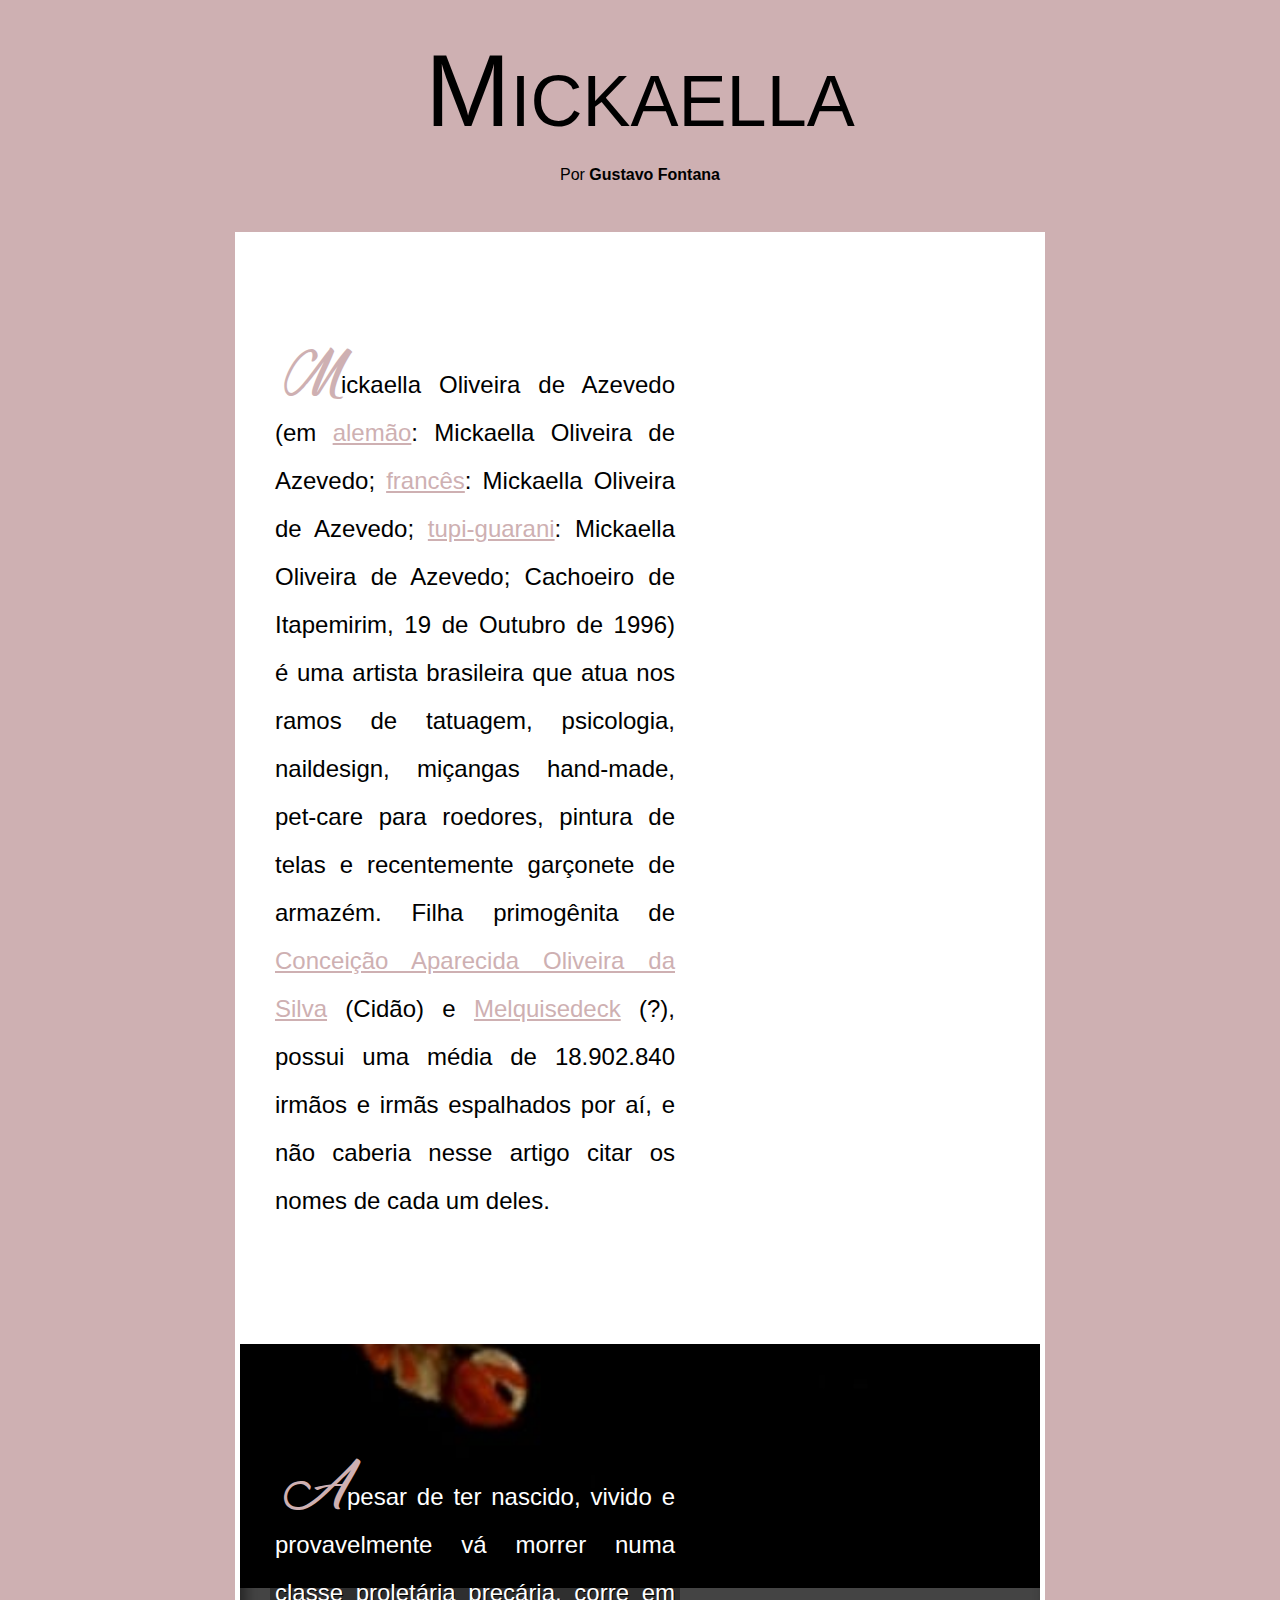
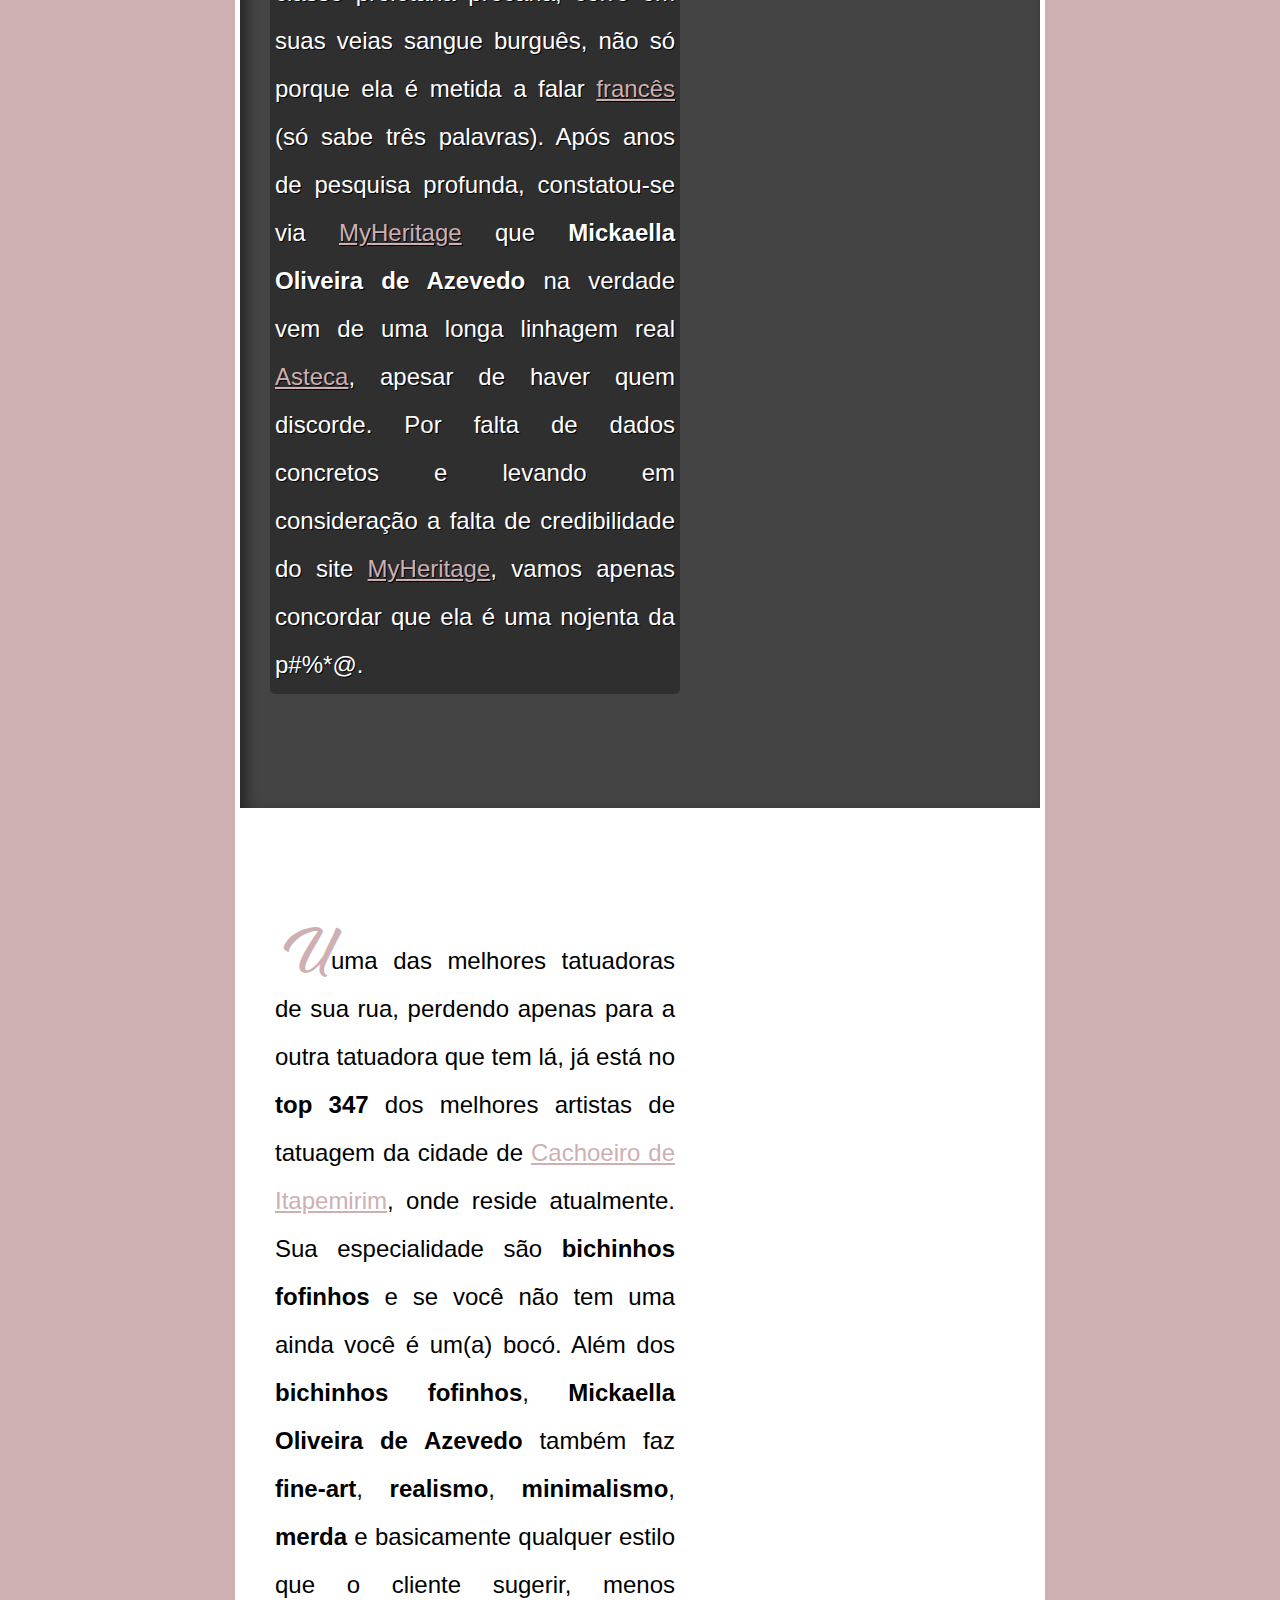
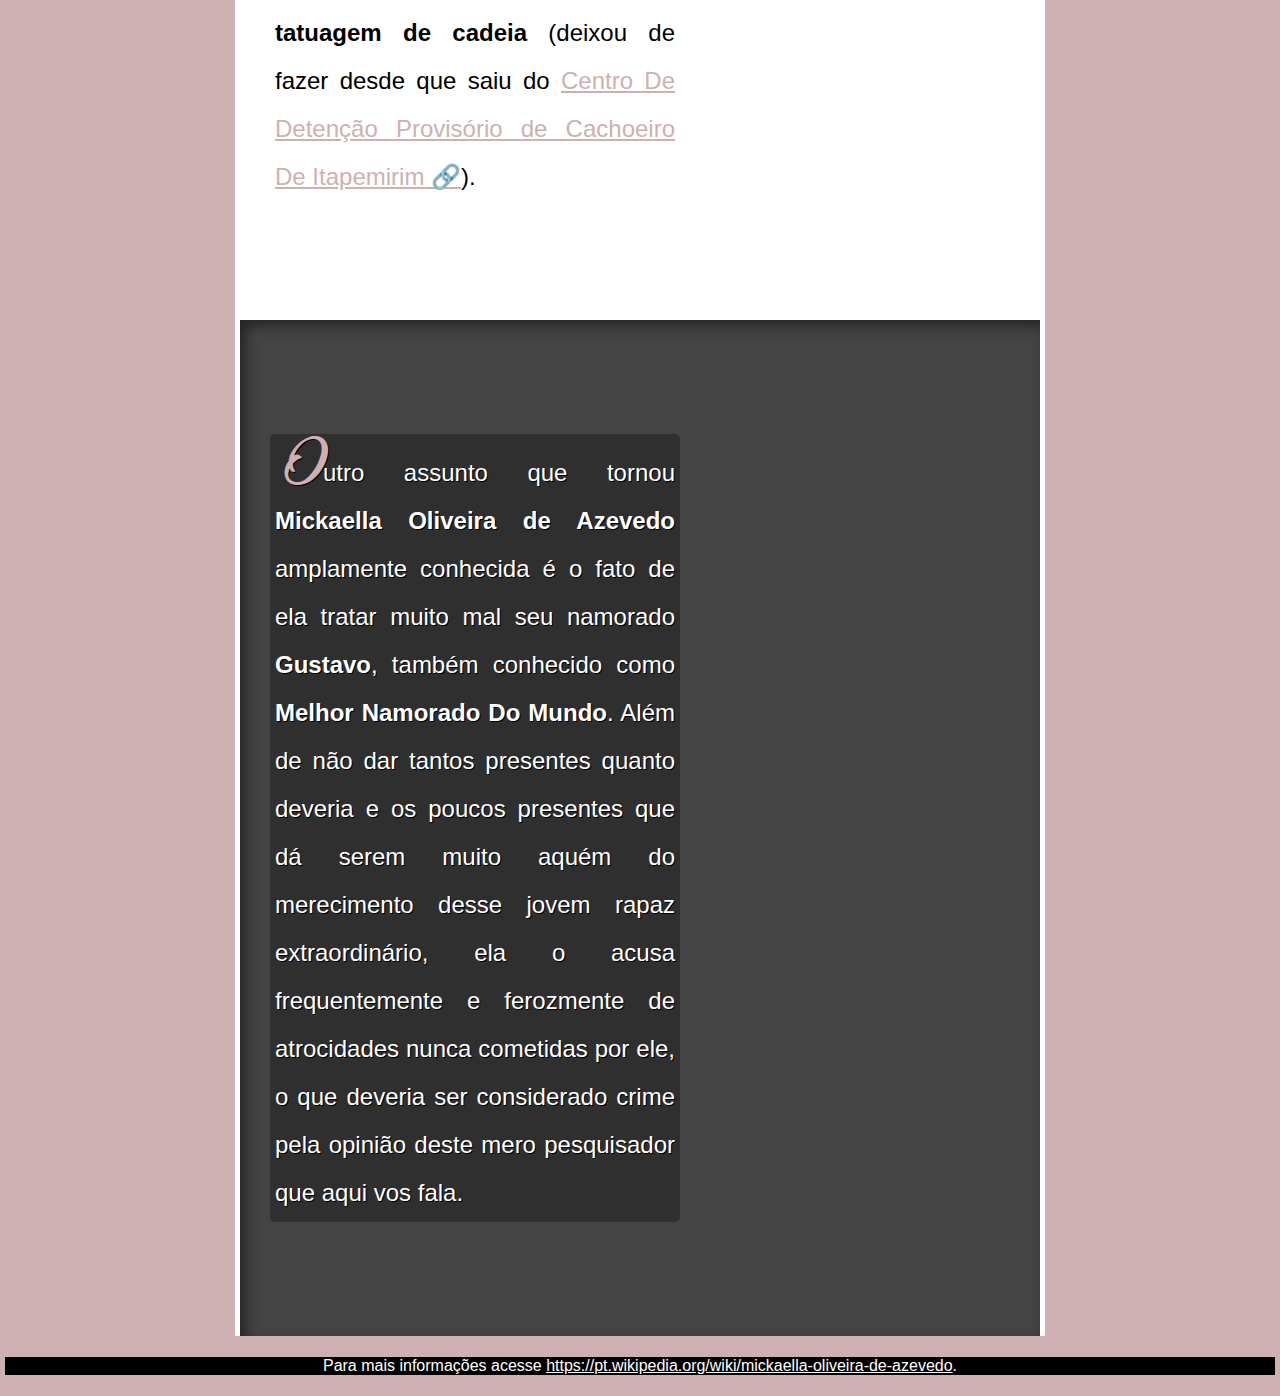
==== commit 59cd3dfd: "small adj" ====
--- a/about.html
+++ b/about.html
@@ -17,30 +17,30 @@
     <main id="main-about">
         <section class="normal">
             <p>
-                <strong><span class="drop">M</span>ickaella Oliveira de Azevedo</strong> (em <a href="">alemão</a>: Mickaella Oliveira de Azevedo; <a href="">francês</a>: Mickaella Oliveira de Azevedo; <a href="">tupi-guarani</a>: Mickaella Oliveira de Azevedo; Cachoeiro de Itapemirim, 19 de Outubro de 1996) é uma artista brasileira que atua nos ramos de tatuagem, psicologia, naildesign, miçangas hand-made, pet-care para roedores, pintura de telas e recentemente garçonete de armazém. Filha primogênita de <a href="">Conceição Aparecida Oliveira da Silva</a> (Cidão) e <a href="">Melquisedeck</a> (?), possui 18.902.840 irmãos e irmãs espalhados por aí, que não caberia nesse artigo citar os nomes de cada um deles.
+                <span class="drop">M</span>ickaella Oliveira de Azevedo (em <a href="">alemão</a>: Mickaella Oliveira de Azevedo; <a href="">francês</a>: Mickaella Oliveira de Azevedo; <a href="">tupi-guarani</a>: Mickaella Oliveira de Azevedo; Cachoeiro de Itapemirim, 19 de Outubro de 1996) é uma artista brasileira que atua nos ramos de tatuagem, psicologia, naildesign, miçangas hand-made, pet-care para roedores, pintura de telas e recentemente garçonete de armazém. Filha primogênita de <a href="">Conceição Aparecida Oliveira da Silva</a> (Cidão) e <a href="">Melquisedeck</a> (?), possui uma média de  18.902.840 irmãos e irmãs espalhados por aí, e não caberia nesse artigo citar os nomes de cada um deles.
             </p>
         </section>
         <section class="img" id="img01">
                 <p>
-                <strong><span class="drop">M</span>ickaella Oliveira de Azevedo</strong> (em <a href="">alemão</a>: Mickaella Oliveira de Azevedo; <a href="">francês</a>: Mickaella Oliveira de Azevedo; <a href="">tupi-guarani</a>: Mickaella Oliveira de Azevedo; Cachoeiro de Itapemirim, 19 de Outubro de 1996) é uma artista brasileira que atua nos ramos de tatuagem, psicologia, naildesign, miçangas hand-made, pet-care para roedores, pintura de telas e recentemente garçonete de armazém. Filha primogênita de <a href="">Conceição Aparecida Oliveira da Silva</a> (Cidão) e <a href="">Melquisedeck</a> (?), possui 18.902.840 irmãos e irmãs espalhados por aí, que não caberia nesse artigo citar os nomes de cada um deles.
+                <span class="drop">A</span>pesar de ter nascido, vivido e provavelmente vá morrer numa classe proletária precária, corre em suas veias sangue burguês, não só porque ela é metida a falar <a href="">francês</a> (só sabe três palavras). Após anos de pesquisa profunda, constatou-se via <a href="">MyHeritage</a> que <strong>Mickaella Oliveira de Azevedo</strong> na verdade vem de uma longa linhagem real <a href="">Asteca</a>, apesar de haver quem discorde. Por falta de dados concretos e levando em consideração a falta de credibilidade do site <a href="">MyHeritage</a>, vamos apenas concordar que ela é uma nojenta da p#%*@.
                 </p>
         </section>
         <section class="normal">
             <p>
-                <strong><span class="drop">M</span>ickaella Oliveira de Azevedo</strong> (em <a href="">alemão</a>: Mickaella Oliveira de Azevedo; <a href="">francês</a>: Mickaella Oliveira de Azevedo; <a href="">tupi-guarani</a>: Mickaella Oliveira de Azevedo; Cachoeiro de Itapemirim, 19 de Outubro de 1996) é uma artista brasileira que atua nos ramos de tatuagem, psicologia, naildesign, miçangas hand-made, pet-care para roedores, pintura de telas e recentemente garçonete de armazém. Filha primogênita de <a href="">Conceição Aparecida Oliveira da Silva</a> (Cidão) e <a href="">Melquisedeck</a> (?), possui 18.902.840 irmãos e irmãs espalhados por aí, que não caberia nesse artigo citar os nomes de cada um deles.
+                <span class="drop">U</span>uma das melhores tatuadoras de sua rua, perdendo apenas para a outra tatuadora que tem lá, já está no <strong>top 347</strong> dos melhores artistas de tatuagem da cidade de <a href="">Cachoeiro de Itapemirim</a>, onde reside atualmente. Sua especialidade são <strong>bichinhos fofinhos</strong> e se você não tem uma ainda você é um(a) bocó. Além dos <strong>bichinhos fofinhos</strong>, <strong>Mickaella Oliveira de Azevedo</strong> também faz <strong>fine-art</strong>, <strong>realismo</strong>, <strong>minimalismo</strong>, <strong>merda</strong> e basicamente qualquer estilo que o cliente sugerir, menos <strong>tatuagem de cadeia</strong> (deixou de fazer desde que saiu do <a href="" class="externo">Centro De Detenção Provisório de Cachoeiro De Itapemirim</a>).
             </p>
         </section>
         <section class="img" id="img02">
             <p>
-                <strong><span class="drop">M</span>ickaella Oliveira de Azevedo</strong> (em <a href="">alemão</a>: Mickaella Oliveira de Azevedo; <a href="">francês</a>: Mickaella Oliveira de Azevedo; <a href="">tupi-guarani</a>: Mickaella Oliveira de Azevedo; Cachoeiro de Itapemirim, 19 de Outubro de 1996) é uma artista brasileira que atua nos ramos de tatuagem, psicologia, naildesign, miçangas hand-made, pet-care para roedores, pintura de telas e recentemente garçonete de armazém. Filha primogênita de <a href="">Conceição Aparecida Oliveira da Silva</a> (Cidão) e <a href="">Melquisedeck</a> (?), possui 18.902.840 irmãos e irmãs espalhados por aí, que não caberia nesse artigo citar os nomes de cada um deles.
+                <span class="drop">O</span>utro assunto que tornou <strong>Mickaella Oliveira de Azevedo</strong> amplamente conhecida é o fato de ela tratar muito mal seu namorado <strong>Gustavo</strong>, também conhecido como <strong>Melhor Namorado Do Mundo</strong>. Além de não dar tantos presentes quanto deveria e os poucos presentes que dá serem muito aquém do merecimento desse jovem rapaz extraordinário, ela o acusa frequentemente e ferozmente de atrocidades nunca cometidas por ele, o que deveria ser considerado crime pela opinião deste mero pesquisador que aqui vos fala.
             </p>
         </section>
     </main>
 
 
 
-    <footer>
-
+    <footer class="footer-about">
+        <p>Para mais informações acesse <a href="wiki.html">https://pt.wikipedia.org/wiki/mickaella-oliveira-de-azevedo</a>.</p>
     </footer>
 </body>
 </html>--- a/style/style.css
+++ b/style/style.css
@@ -207,7 +207,13 @@
 }
 
 #header-about p{
+    font-family: sans-serif;
     font-size: 16px;
+    font-variant: none;
+}
+
+#header-about p a {
+    font-weight: bold;
 }
 
 #header-about a {
@@ -305,12 +311,29 @@
     background-image: url(../images/historical.JPG);
 }
 
+section.img#img02 {
+    background-image: url(../images/badgirl.jpg);
+}
+
 section.img#img03 {
     background-image: url(#);
 }
 
-section.img#img04 {
-    background-image: url(#);
-}
-
-
+.footer-about {
+    padding: 5px;
+    font-family: sans-serif;
+    color: white;
+    text-align: center;
+}
+
+.footer-about a {
+    color: white;
+}
+
+.footer-about p {
+    background-color: black;
+}
+
+a.externo::after {
+    content: '\00A0\1F517';
+}